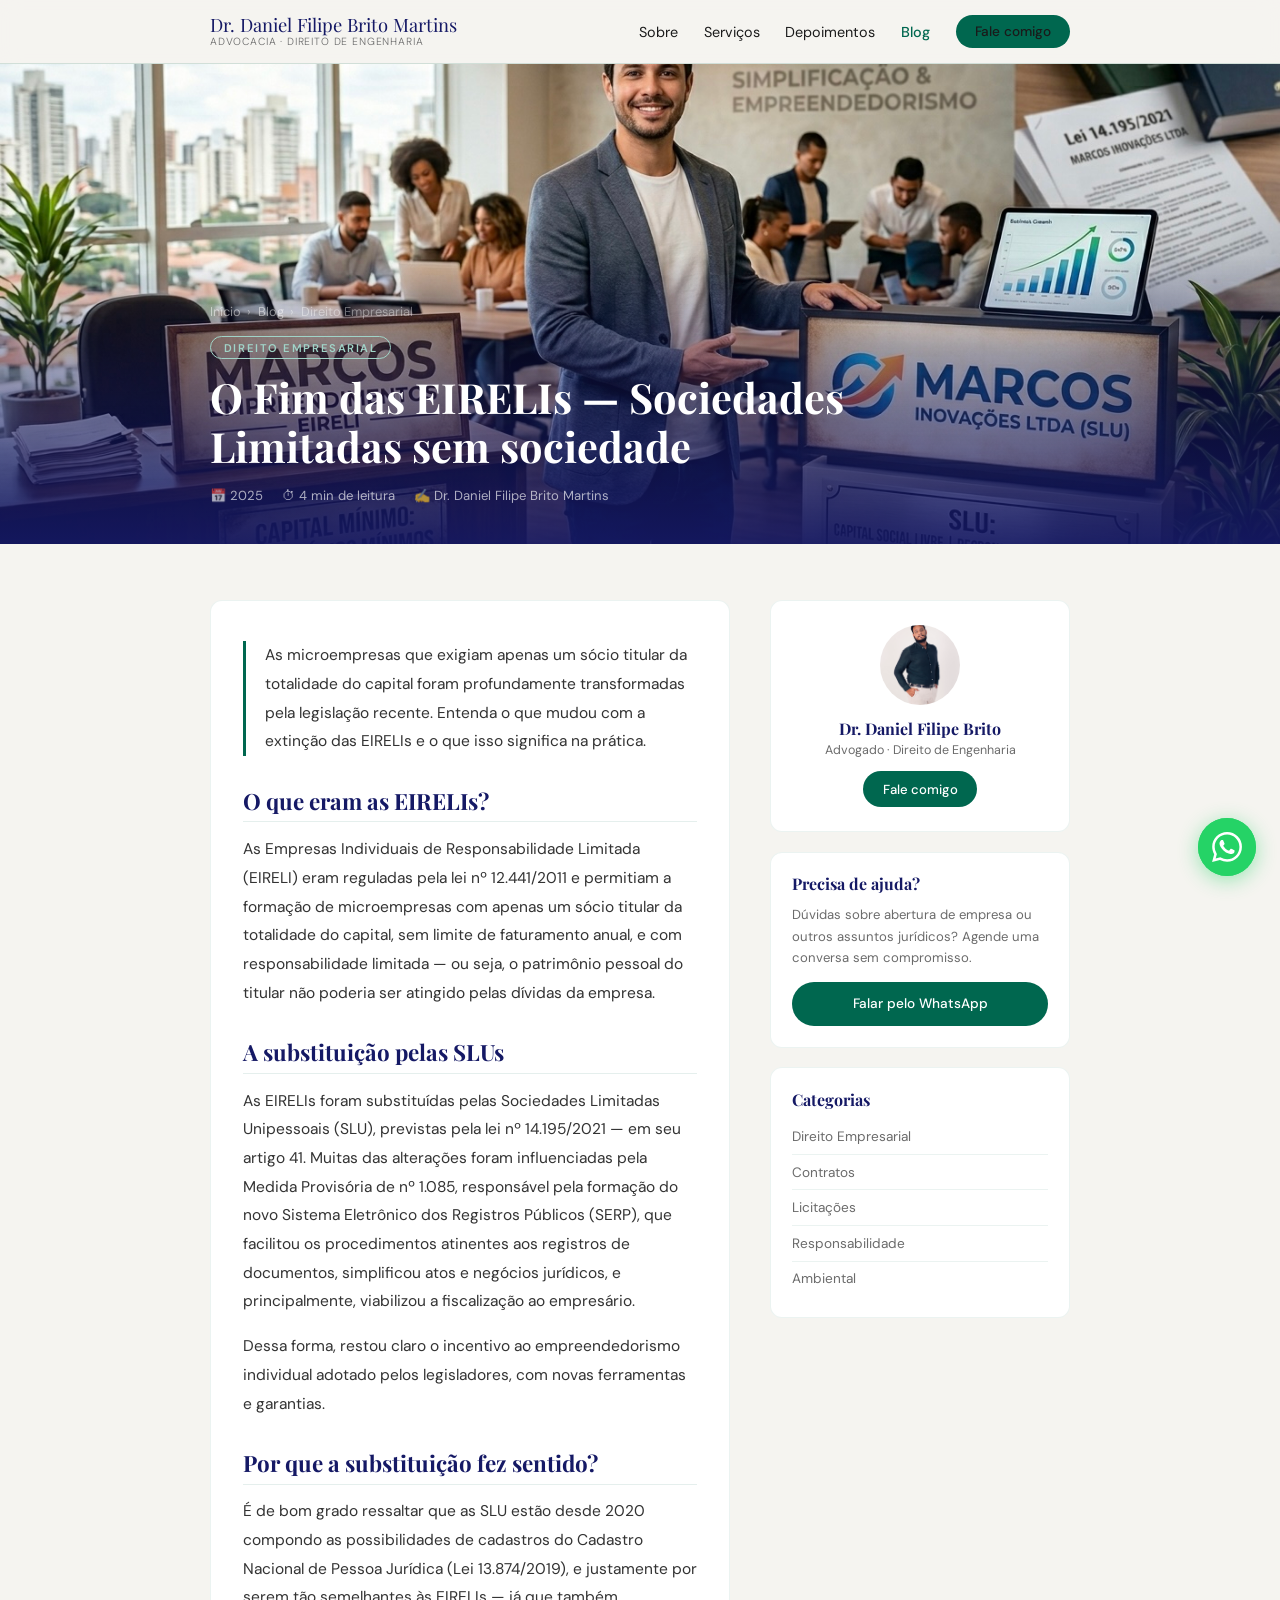
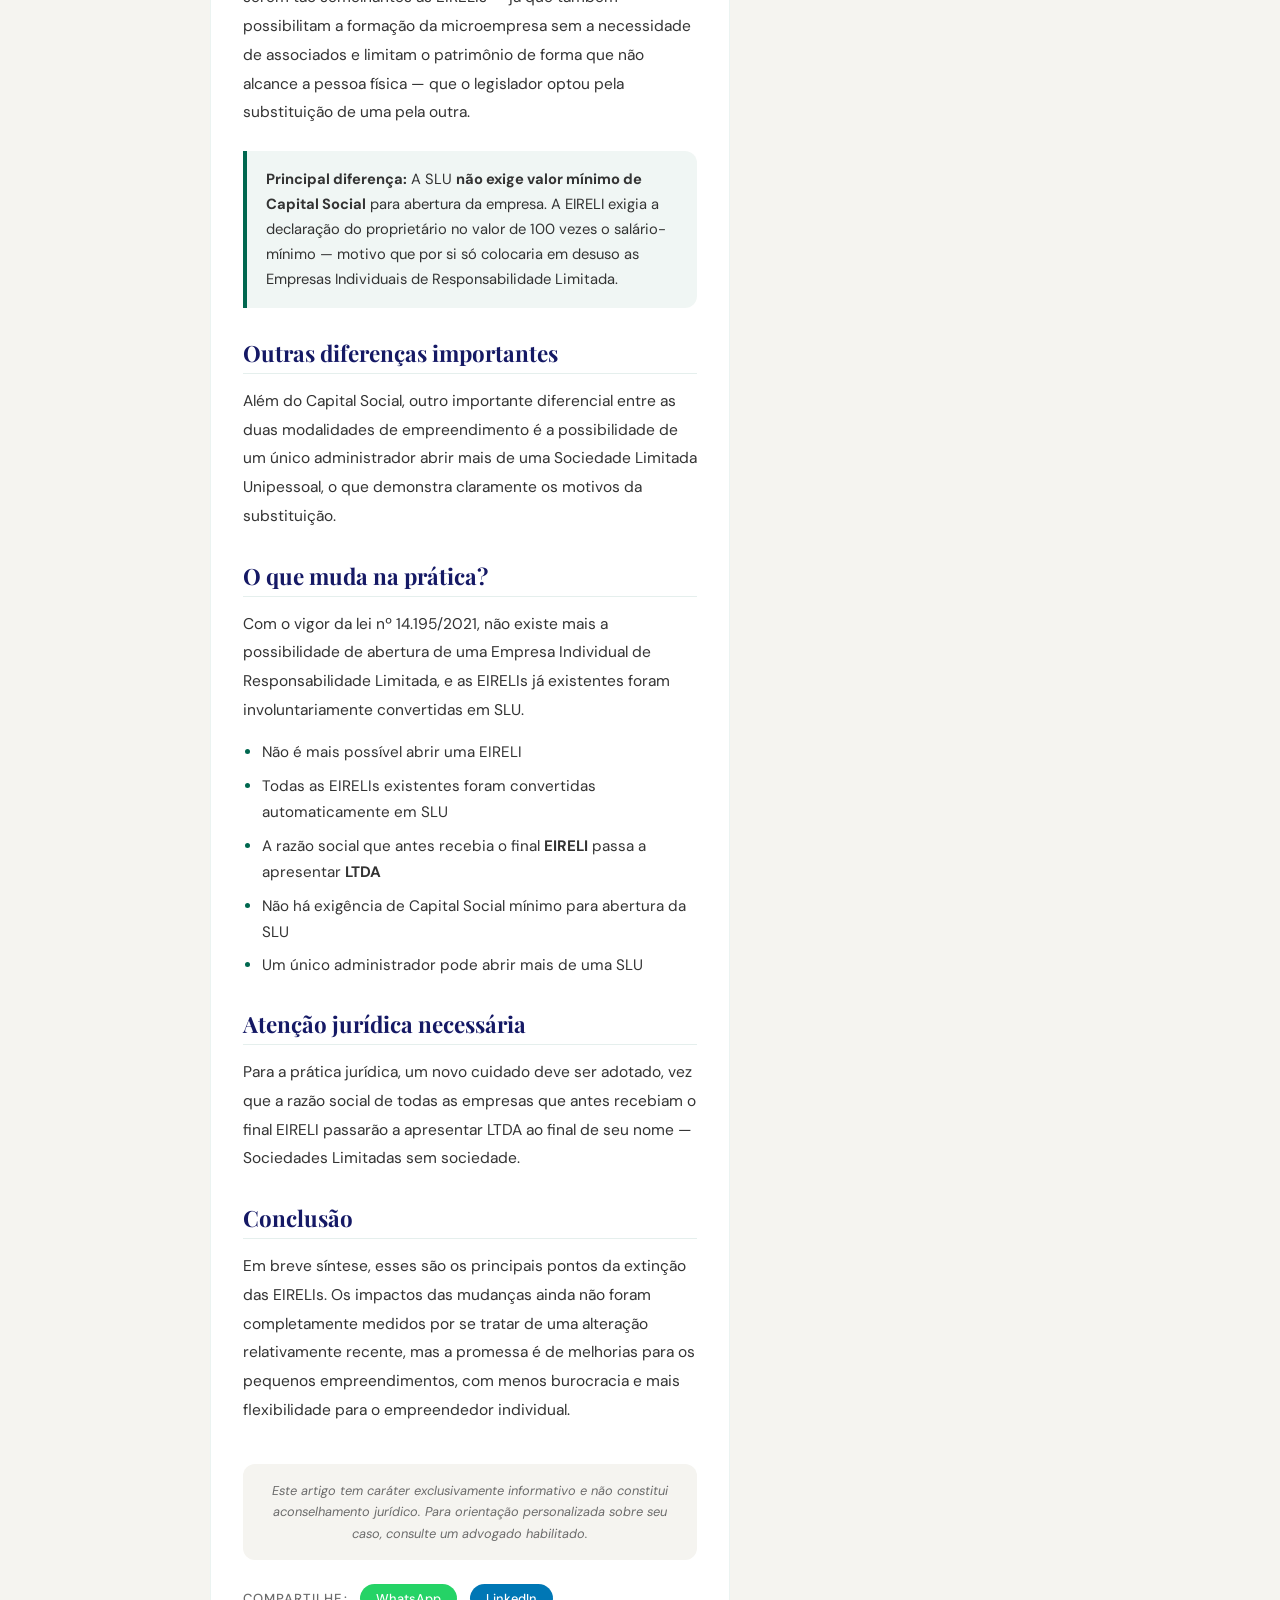
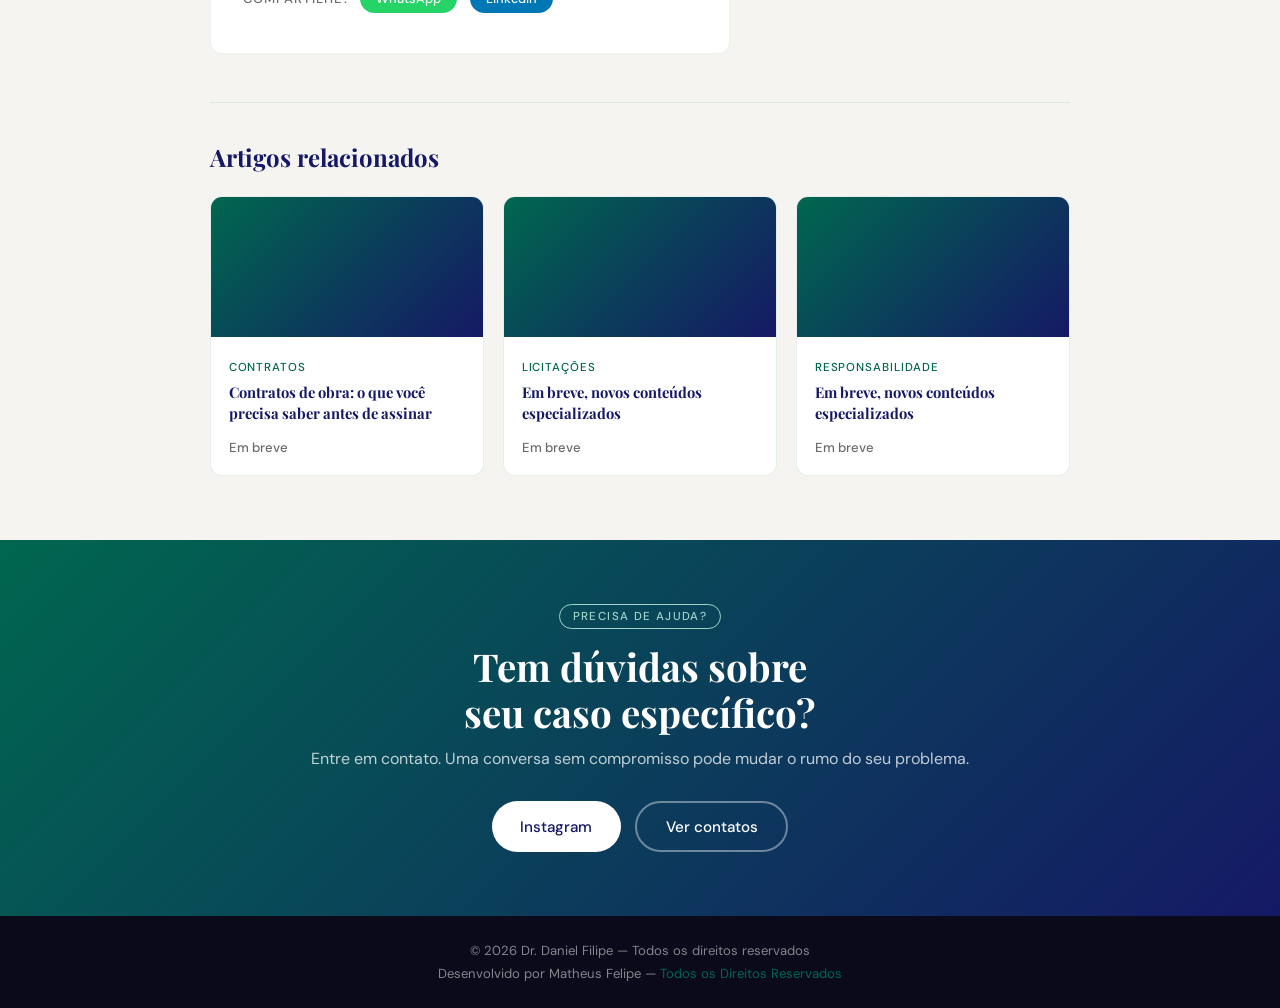
==== artigo.html @ b6ef2644 "Adicao de artigos" ====
<!doctype html>
<html lang="pt-BR">
  <head>
    <meta charset="UTF-8" />
    <meta name="viewport" content="width=device-width, initial-scale=1.0" />
    <title>O Fim das EIRELIs — Dr. Daniel Filipe Brito</title>
    <link rel="preconnect" href="https://fonts.googleapis.com" />
    <link rel="preconnect" href="https://fonts.gstatic.com" crossorigin />
    <link rel="stylesheet" href="./styles/style.css" />
    <link rel="stylesheet" href="./styles/artigo.css" />
    <link rel="icon" href="./images/Favicon-Daniel_Felipe.jpeg" />
    <link
      href="https://fonts.googleapis.com/css2?family=Playfair+Display:wght@600;700&family=DM+Sans:wght@300;400;500&display=swap"
      rel="stylesheet"
    />
  </head>
  <body>
    <nav class="navbar">
      <div class="container">
        <a href="./index.html">
          <div class="navbar-logo">
            Dr. Daniel Filipe Brito Martins
            <span>Advocacia · Direito de Engenharia</span>
          </div></a
        >
        <ul class="navbar-links">
          <li><a href="index.html#sobre">Sobre</a></li>
          <li><a href="index.html#servicos">Serviços</a></li>
          <li><a href="index.html#depoimentos">Depoimentos</a></li>
          <li><a href="artigos.html" class="nav-ativo">Blog</a></li>
          <li>
            <a
              href="index.html#contato"
              class="btn btn-primary"
              style="padding: 0.5rem 1.2rem; font-size: 0.85rem"
              >Fale comigo</a
            >
          </li>
        </ul>
        <button class="hamburger" id="hamburger" aria-label="Abrir menu">
          <span></span><span></span><span></span>
        </button>
      </div>
      <ul class="mobile-menu" id="mobileMenu">
        <li><a href="index.html#sobre" onclick="fecharMenu()">Sobre</a></li>
        <li>
          <a href="index.html#servicos" onclick="fecharMenu()">Serviços</a>
        </li>
        <li>
          <a href="index.html#depoimentos" onclick="fecharMenu()"
            >Depoimentos</a
          >
        </li>
        <li><a href="artigos.html" onclick="fecharMenu()">Blog</a></li>
        <li>
          <a href="index.html#contato" onclick="fecharMenu()">Fale comigo</a>
        </li>
      </ul>
    </nav>

    <div class="artigo-hero">
      <div class="artigo-hero-img">
        <img src="./images/Marcos_Eirelli.jpg" alt="" />
      </div>
      <div class="artigo-hero-overlay">
        <div class="container">
          <div class="breadcrumb">
            <a href="index.html">Início</a>
            <span>›</span>
            <a href="artigos.html">Blog</a>
            <span>›</span>
            <span>Direito Empresarial</span>
          </div>
          <span class="artigo-hero-cat">Direito Empresarial</span>
          <h1>O Fim das EIRELIs — Sociedades Limitadas sem sociedade</h1>
          <div class="artigo-hero-meta">
            <span>📅 2025</span>
            <span>⏱ 4 min de leitura</span>
            <span>✍️ Dr. Daniel Filipe Brito Martins</span>
          </div>
        </div>
      </div>
    </div>

    <div class="artigo-layout">
      <div class="container">
        <div class="artigo-conteudo-wrapper">
          <article class="artigo-conteudo fade-in">
            <p class="artigo-intro">
              As microempresas que exigiam apenas um sócio titular da totalidade
              do capital foram profundamente transformadas pela legislação
              recente. Entenda o que mudou com a extinção das EIRELIs e o que
              isso significa na prática.
            </p>

            <h2>O que eram as EIRELIs?</h2>
            <p>
              As Empresas Individuais de Responsabilidade Limitada (EIRELI) eram
              reguladas pela lei nº 12.441/2011 e permitiam a formação de
              microempresas com apenas um sócio titular da totalidade do
              capital, sem limite de faturamento anual, e com responsabilidade
              limitada — ou seja, o patrimônio pessoal do titular não poderia
              ser atingido pelas dívidas da empresa.
            </p>

            <h2>A substituição pelas SLUs</h2>
            <p>
              As EIRELIs foram substituídas pelas Sociedades Limitadas
              Unipessoais (SLU), previstas pela lei nº 14.195/2021 — em seu
              artigo 41. Muitas das alterações foram influenciadas pela Medida
              Provisória de nº 1.085, responsável pela formação do novo Sistema
              Eletrônico dos Registros Públicos (SERP), que facilitou os
              procedimentos atinentes aos registros de documentos, simplificou
              atos e negócios jurídicos, e principalmente, viabilizou a
              fiscalização ao empresário.
            </p>
            <p>
              Dessa forma, restou claro o incentivo ao empreendedorismo
              individual adotado pelos legisladores, com novas ferramentas e
              garantias.
            </p>

            <h2>Por que a substituição fez sentido?</h2>
            <p>
              É de bom grado ressaltar que as SLU estão desde 2020 compondo as
              possibilidades de cadastros do Cadastro Nacional de Pessoa
              Jurídica (Lei 13.874/2019), e justamente por serem tão semelhantes
              às EIRELIs — já que também possibilitam a formação da microempresa
              sem a necessidade de associados e limitam o patrimônio de forma
              que não alcance a pessoa física — que o legislador optou pela
              substituição de uma pela outra.
            </p>

            <div class="artigo-destaque-box">
              <strong>Principal diferença:</strong> A SLU
              <strong>não exige valor mínimo de Capital Social</strong> para
              abertura da empresa. A EIRELI exigia a declaração do proprietário
              no valor de 100 vezes o salário-mínimo — motivo que por si só
              colocaria em desuso as Empresas Individuais de Responsabilidade
              Limitada.
            </div>

            <h2>Outras diferenças importantes</h2>
            <p>
              Além do Capital Social, outro importante diferencial entre as duas
              modalidades de empreendimento é a possibilidade de um único
              administrador abrir mais de uma Sociedade Limitada Unipessoal, o
              que demonstra claramente os motivos da substituição.
            </p>

            <h2>O que muda na prática?</h2>
            <p>
              Com o vigor da lei nº 14.195/2021, não existe mais a possibilidade
              de abertura de uma Empresa Individual de Responsabilidade
              Limitada, e as EIRELIs já existentes foram involuntariamente
              convertidas em SLU.
            </p>

            <ul class="artigo-lista">
              <li>Não é mais possível abrir uma EIRELI</li>
              <li>
                Todas as EIRELIs existentes foram convertidas automaticamente em
                SLU
              </li>
              <li>
                A razão social que antes recebia o final
                <strong>EIRELI</strong> passa a apresentar <strong>LTDA</strong>
              </li>
              <li>
                Não há exigência de Capital Social mínimo para abertura da SLU
              </li>
              <li>Um único administrador pode abrir mais de uma SLU</li>
            </ul>

            <h2>Atenção jurídica necessária</h2>
            <p>
              Para a prática jurídica, um novo cuidado deve ser adotado, vez que
              a razão social de todas as empresas que antes recebiam o final
              EIRELI passarão a apresentar LTDA ao final de seu nome —
              Sociedades Limitadas sem sociedade.
            </p>

            <h2>Conclusão</h2>
            <p>
              Em breve síntese, esses são os principais pontos da extinção das
              EIRELIs. Os impactos das mudanças ainda não foram completamente
              medidos por se tratar de uma alteração relativamente recente, mas
              a promessa é de melhorias para os pequenos empreendimentos, com
              menos burocracia e mais flexibilidade para o empreendedor
              individual.
            </p>

            <div class="artigo-aviso-legal">
              Este artigo tem caráter exclusivamente informativo e não constitui
              aconselhamento jurídico. Para orientação personalizada sobre seu
              caso, consulte um advogado habilitado.
            </div>

            <div class="artigo-compartilhar">
              <span>Compartilhe:</span>
              <a
                href="https://wa.me/?text=O%20Fim%20das%20EIRELIs%20-%20Dr.%20Daniel%20Filipe%20Brito"
                target="_blank"
                class="share-btn share-whatsapp"
                >WhatsApp</a
              >
              <a
                href="https://www.linkedin.com/sharing/share-offsite/?url="
                target="_blank"
                class="share-btn share-linkedin"
                >LinkedIn</a
              >
            </div>
          </article>

          <aside class="artigo-sidebar fade-in">
            <div class="sidebar-autor">
              <div class="sidebar-autor-foto"></div>
              <div class="sidebar-autor-info">
                <strong>Dr. Daniel Filipe Brito</strong>
                <span>Advogado · Direito de Engenharia</span>
                <a
                  href="index.html#contato"
                  class="btn btn-primary"
                  style="
                    margin-top: 0.8rem;
                    font-size: 0.82rem;
                    padding: 0.6rem 1.2rem;
                  "
                >
                  Fale comigo
                </a>
              </div>
            </div>

            <div class="sidebar-card">
              <h4>Precisa de ajuda?</h4>
              <p>
                Dúvidas sobre abertura de empresa ou outros assuntos jurídicos?
                Agende uma conversa sem compromisso.
              </p>
              <a
                href="https://wa.me/5562995669803"
                target="_blank"
                class="btn btn-primary"
                style="width: 100%; justify-content: center; font-size: 0.85rem"
              >
                Falar pelo WhatsApp
              </a>
            </div>

            <div class="sidebar-card">
              <h4>Categorias</h4>
              <ul class="sidebar-cats">
                <li><a href="artigos.html">Direito Empresarial</a></li>
                <li><a href="artigos.html">Contratos</a></li>
                <li><a href="artigos.html">Licitações</a></li>
                <li><a href="artigos.html">Responsabilidade</a></li>
                <li><a href="artigos.html">Ambiental</a></li>
              </ul>
            </div>
          </aside>
        </div>

        <div class="artigos-relacionados fade-in">
          <h2>Artigos relacionados</h2>
          <div class="relacionados-grid">
            <div class="relacionado-card em-breve-card">
              <div class="relacionado-img"></div>
              <div class="relacionado-corpo">
                <span class="card-blog-cat">Contratos</span>
                <h3>
                  Contratos de obra: o que você precisa saber antes de assinar
                </h3>
                <span class="artigo-link" style="color: var(--cinza)"
                  >Em breve</span
                >
              </div>
            </div>

            <div class="relacionado-card em-breve-card">
              <div class="relacionado-img"></div>
              <div class="relacionado-corpo">
                <span class="card-blog-cat">Licitações</span>
                <h3>Em breve, novos conteúdos especializados</h3>
                <span class="artigo-link" style="color: var(--cinza)"
                  >Em breve</span
                >
              </div>
            </div>

            <div class="relacionado-card em-breve-card">
              <div class="relacionado-img"></div>
              <div class="relacionado-corpo">
                <span class="card-blog-cat">Responsabilidade</span>
                <h3>Em breve, novos conteúdos especializados</h3>
                <span class="artigo-link" style="color: var(--cinza)"
                  >Em breve</span
                >
              </div>
            </div>
          </div>
        </div>
      </div>
    </div>

    <section class="cta">
      <div class="container fade-in">
        <span class="tag" style="color: #a0d4c8; border-color: #a0d4c8"
          >Precisa de ajuda?</span
        >
        <h2>Tem dúvidas sobre<br />seu caso específico?</h2>
        <p>
          Entre em contato. Uma conversa sem compromisso pode mudar o rumo do
          seu problema.
        </p>
        <div
          style="
            display: flex;
            gap: 0.85rem;
            justify-content: center;
            flex-wrap: wrap;
          "
        >
          <a
            href="https://www.instagram.com/danierufbm"
            class="btn btn-white"
            target="_blank"
            >Instagram</a
          >
          <a
            href="index.html#contato"
            class="btn btn-secondary"
            style="color: #fff; border-color: rgba(255, 255, 255, 0.4)"
            >Ver contatos</a
          >
        </div>
      </div>
    </section>

    <footer>
      <p>© 2026 Dr. Daniel Filipe — Todos os direitos reservados</p>
      <p style="margin-top: 0.4rem">
        Desenvolvido por Matheus Felipe —
        <a href="#">Todos os Direitos Reservados</a>
      </p>
    </footer>

    <a
      href="https://wa.me/5562995669803"
      class="whatsapp-float"
      target="_blank"
      aria-label="Fale pelo WhatsApp"
    >
      <svg viewBox="0 0 24 24" xmlns="http://www.w3.org/2000/svg">
        <path
          d="M17.472 14.382c-.297-.149-1.758-.867-2.03-.967-.273-.099-.471-.148-.67.15-.197.297-.767.966-.94 1.164-.173.199-.347.223-.644.075-.297-.15-1.255-.463-2.39-1.475-.883-.788-1.48-1.761-1.653-2.059-.173-.297-.018-.458.13-.606.134-.133.298-.347.446-.52.149-.174.198-.298.298-.497.099-.198.05-.371-.025-.52-.075-.149-.669-1.612-.916-2.207-.242-.579-.487-.5-.669-.51-.173-.008-.371-.01-.57-.01-.198 0-.52.074-.792.372-.272.297-1.04 1.016-1.04 2.479 0 1.462 1.065 2.875 1.213 3.074.149.198 2.096 3.2 5.077 4.487.709.306 1.262.489 1.694.625.712.227 1.36.195 1.871.118.571-.085 1.758-.719 2.006-1.413.248-.694.248-1.289.173-1.413-.074-.124-.272-.198-.57-.347m-5.421 7.403h-.004a9.87 9.87 0 01-5.031-1.378l-.361-.214-3.741.982.998-3.648-.235-.374a9.86 9.86 0 01-1.51-5.26c.001-5.45 4.436-9.884 9.888-9.884 2.64 0 5.122 1.03 6.988 2.898a9.825 9.825 0 012.893 6.994c-.003 5.45-4.437 9.884-9.885 9.884m8.413-18.297A11.815 11.815 0 0012.05 0C5.495 0 .16 5.335.157 11.892c0 2.096.547 4.142 1.588 5.945L.057 24l6.305-1.654a11.882 11.882 0 005.683 1.448h.005c6.554 0 11.89-5.335 11.893-11.893a11.821 11.821 0 00-3.48-8.413z"
        />
      </svg>
    </a>

    <script>
      const hamburger = document.getElementById("hamburger");
      const mobileMenu = document.getElementById("mobileMenu");
      hamburger.addEventListener("click", function () {
        hamburger.classList.toggle("open");
        mobileMenu.classList.toggle("open");
      });
      function fecharMenu() {
        hamburger.classList.remove("open");
        mobileMenu.classList.remove("open");
      }
      const observer = new IntersectionObserver(
        function (entries) {
          entries.forEach(function (entry) {
            if (entry.isIntersecting) {
              entry.target.classList.add("visible");
              observer.unobserve(entry.target);
            }
          });
        },
        { threshold: 0.1 },
      );
      document
        .querySelectorAll(".fade-in")
        .forEach((el) => observer.observe(el));
    </script>
  </body>
</html>
---- styles/style.css ----
/* ── VARIÁVEIS ── */
:root {
  --verde: #00674f;
  --verde2: #004d3b;
  --marinho: #151965;
  --marinho2: #00006a;
  --off: #f5f4f0;
  --texto: #1a1a1a;
  --cinza: #6b6b6b;
  --radius: 12px;
}

/* ── RESET ── */
*,
*::before,
*::after {
  box-sizing: border-box;
  margin: 0;
  padding: 0;
}
html {
  scroll-behavior: smooth;
}
body {
  font-family: "DM Sans", sans-serif;
  background: var(--off);
  color: var(--texto);
  overflow-x: hidden;
}

.sobre-foto {
  background-image: url(../images/Daniel_sobre_alternativo.jpg);
  background-position: center;
  background-repeat: no-repeat;
  background-size: cover;
  height: 481.25px;
}
img {
  max-width: 100%;
  display: block;
}
a {
  text-decoration: none;
  color: inherit;
}

/* ── TIPOGRAFIA ── */
h1,
h2,
h3 {
  font-family: "Playfair Display", serif;
  line-height: 1.2;
}
h1 {
  font-size: clamp(2rem, 7vw, 3.2rem);
}
h2 {
  font-size: clamp(1.5rem, 5vw, 2.4rem);
}
h3 {
  font-size: 1.15rem;
}

/* ── UTILITÁRIOS ── */
.container {
  width: min(100%, 900px);
  margin-inline: auto;
  padding-inline: 1.25rem;
}
.tag {
  display: inline-block;
  font-size: 0.72rem;
  letter-spacing: 0.12em;
  text-transform: uppercase;
  font-weight: 500;
  color: var(--verde);
  border: 1px solid var(--verde);
  border-radius: 99px;
  padding: 0.25rem 0.8rem;
  margin-bottom: 0.9rem;
}
.btn {
  display: inline-flex;
  align-items: center;
  gap: 0.5rem;
  padding: 0.85rem 1.8rem;
  border-radius: 99px;
  font-family: "DM Sans", sans-serif;
  font-size: 0.95rem;
  font-weight: 500;
  cursor: pointer;
  border: none;
  transition:
    transform 0.2s,
    box-shadow 0.2s;
}
.btn:hover {
  transform: translateY(-2px);
  box-shadow: 0 8px 24px rgba(0, 0, 0, 0.15);
}
.btn-primary {
  background: var(--verde);
  color: #fff;
}
.btn-secondary {
  background: transparent;
  color: var(--verde);
  border: 2px solid var(--verde);
}
.btn-white {
  background: #fff;
  color: var(--marinho);
}

/* ── FADE-IN ── */
.fade-in {
  opacity: 0;
  transform: translateY(28px);
  transition:
    opacity 0.6s ease,
    transform 0.6s ease;
}
.fade-in.visible {
  opacity: 1;
  transform: translateY(0);
}

/* ════════════════════════════════
       NAVBAR
    ════════════════════════════════ */
.navbar {
  position: sticky;
  top: 0;
  z-index: 100;
  background: rgba(245, 244, 240, 0.92);
  backdrop-filter: blur(10px);
  border-bottom: 1px solid rgba(0, 103, 79, 0.15);
  padding: 0.9rem 0;
}
.navbar .container {
  display: flex;
  align-items: center;
  justify-content: space-between;
}
.navbar-logo {
  font-family: "Playfair Display", serif;
  font-size: 1.15rem;
  color: var(--marinho);
  line-height: 1.2;
}
.navbar-logo span {
  display: block;
  font-size: 0.65rem;
  font-family: "DM Sans", sans-serif;
  font-weight: 300;
  color: var(--cinza);
  letter-spacing: 0.08em;
  text-transform: uppercase;
}
.navbar-links {
  display: flex;
  gap: 1.6rem;
  align-items: center;
  list-style: none;
}
.navbar-links a {
  font-size: 0.9rem;
  color: var(--texto);
  transition: color 0.2s;
}
.navbar-links a:hover {
  color: var(--verde);
}

.hamburger {
  display: none;
  flex-direction: column;
  gap: 5px;
  background: none;
  border: none;
  cursor: pointer;
  padding: 4px;
}
.hamburger span {
  display: block;
  width: 24px;
  height: 2px;
  background: var(--marinho);
  border-radius: 2px;
  transition: all 0.3s;
}
.hamburger.open span:nth-child(1) {
  transform: translateY(7px) rotate(45deg);
}
.hamburger.open span:nth-child(2) {
  opacity: 0;
}
.hamburger.open span:nth-child(3) {
  transform: translateY(-7px) rotate(-45deg);
}

.mobile-menu {
  display: none;
  flex-direction: column;
  gap: 0;
  background: var(--off);
  border-top: 1px solid rgba(0, 103, 79, 0.15);
  list-style: none;
}
.mobile-menu.open {
  display: flex;
}
.mobile-menu a {
  display: block;
  padding: 0.9rem 1.25rem;
  font-size: 1rem;
  border-bottom: 1px solid rgba(0, 103, 79, 0.08);
  color: var(--texto);
}
.mobile-menu a:hover {
  color: var(--verde);
  background: rgba(0, 103, 79, 0.04);
}

@media (max-width: 680px) {
  .navbar-links {
    display: none;
  }
  .hamburger {
    display: flex;
  }
}

/* ════════════════════════════════
       HERO
    ════════════════════════════════ */
.hero {
  background: linear-gradient(135deg, var(--verde) 0%, var(--marinho) 30%);
  color: #fff;
  padding: 4.5rem 0 3.5rem;
  position: relative;
  overflow: hidden;
}
.hero::before {
  content: "";
  position: absolute;
  right: -80px;
  top: -80px;
  width: 360px;
  height: 360px;
  border-radius: 50%;
  background: rgba(0, 103, 79, 0.18);
  pointer-events: none;
}
.hero::after {
  content: "";
  position: absolute;
  left: -60px;
  bottom: -100px;
  width: 280px;
  height: 280px;
  border-radius: 50%;
  background: rgba(0, 103, 79, 0.12);
  pointer-events: none;
}
.hero-tag {
  color: #a0d4c8;
  border-color: #a0d4c8;
}
.hero h1 {
  color: #fff;
  margin-bottom: 1rem;
}
.hero p {
  color: rgba(255, 255, 255, 0.75);
  font-size: 1.05rem;
  line-height: 1.7;
  max-width: 540px;
  margin-bottom: 2rem;
}
.hero-btns {
  display: flex;
  gap: 0.85rem;
  flex-wrap: wrap;
}
.hero-badge {
  margin-top: 3rem;
  display: flex;
  gap: 2rem;
  flex-wrap: wrap;
}
.hero-badge-item strong {
  font-size: 1.6rem;
  font-family: "Playfair Display", serif;
  color: #fff;
}
.hero-badge-item span {
  display: block;
  font-size: 0.8rem;
  color: rgba(255, 255, 255, 0.6);
  margin-top: 2px;
}

/* ════════════════════════════════
       SOBRE
    ════════════════════════════════ */
.sobre {
  padding: 4rem 0;
  background: #fff;
}
.sobre-grid {
  display: grid;
  grid-template-columns: 1fr;
  gap: 2rem;
  align-items: center;
}
@media (min-width: 640px) {
  .sobre-grid {
    grid-template-columns: 1fr 1fr;
  }
}
.sobre-foto {
  width: 100%;
  aspect-ratio: 4/5;
  border-radius: var(--radius);
  display: flex;
  align-items: flex-end;
  justify-content: center;
  overflow: hidden;
  position: relative;
}
.sobre p {
  color: var(--cinza);
  line-height: 1.75;
  margin-bottom: 1rem;
}
.sobre-chips {
  display: flex;
  flex-wrap: wrap;
  gap: 0.5rem;
  margin-top: 1.2rem;
}
.chip {
  font-size: 0.8rem;
  padding: 0.3rem 0.8rem;
  border-radius: 99px;
  background: rgba(0, 103, 79, 0.1);
  color: var(--verde);
  font-weight: 500;
}

/* ════════════════════════════════
       SERVIÇOS
    ════════════════════════════════ */
.servicos {
  padding: 4rem 0;
  background: var(--off);
}
.section-header {
  text-align: center;
  margin-bottom: 2.5rem;
}
.section-header p {
  color: var(--cinza);
  margin-top: 0.5rem;
  font-size: 1rem;
}
.servicos-grid {
  display: grid;
  grid-template-columns: 1fr;
  gap: 1.2rem;
}
@media (min-width: 540px) {
  .servicos-grid {
    grid-template-columns: 1fr 1fr;
  }
}
@media (min-width: 800px) {
  .servicos-grid {
    grid-template-columns: 1fr 1fr 1fr;
  }
}

.card-servico {
  background: #fff;
  border-radius: var(--radius);
  padding: 1.6rem;
  border: 1px solid rgba(0, 103, 79, 0.1);
  transition:
    box-shadow 0.25s,
    transform 0.25s;
}
.card-servico:hover {
  box-shadow: 0 10px 30px rgba(0, 0, 128, 0.1);
  transform: translateY(-3px);
}
.card-icon {
  width: 44px;
  height: 44px;
  border-radius: 10px;
  background: linear-gradient(135deg, var(--verde), var(--marinho));
  display: flex;
  align-items: center;
  justify-content: center;
  font-size: 1.3rem;
  margin-bottom: 1rem;
}
.card-servico h3 {
  margin-bottom: 0.5rem;
  font-size: 1rem;
}
.card-servico p {
  font-size: 0.88rem;
  color: var(--cinza);
  line-height: 1.6;
}

/* ════════════════════════════════
       DEPOIMENTOS
    ════════════════════════════════ */
.depoimentos {
  padding: 4rem 0;
  background: linear-gradient(135deg, var(--verde), var(--marinho) 50%);
  color: #fff;
}
.depoimentos .section-header {
  color: #fff;
}
.depoimentos .section-header p {
  color: rgba(255, 255, 255, 0.6);
}
.depoimentos .tag {
  color: #a0d4c8;
  border-color: #a0d4c8;
}

.carousel-wrapper {
  position: relative;
  overflow: hidden;
}
.carousel-track {
  display: flex;
  transition: transform 0.45s cubic-bezier(0.4, 0, 0.2, 1);
}
.card-depoimento {
  width: fit-content;
  padding: 2rem;
  background: rgba(255, 255, 255, 0.07);
  border: 1px solid rgba(255, 255, 255, 0.12);
  border-radius: var(--radius);
  flex-shrink: 0;
}
.depo-stars {
  color: #f4c542;
  font-size: 1rem;
  margin-bottom: 1rem;
  letter-spacing: 2px;
}
.depo-texto {
  font-size: 0.95rem;
  line-height: 1.75;
  color: rgba(255, 255, 255, 0.85);
  margin-bottom: 1.4rem;
}
.depo-autor {
  display: flex;
  align-items: center;
  gap: 0.8rem;
}
.depo-avatar {
  width: 42px;
  height: 42px;
  border-radius: 50%;
  background: linear-gradient(135deg, var(--verde), #00b38a);
  display: flex;
  align-items: center;
  justify-content: center;
  font-weight: 700;
  font-size: 1rem;
  color: #fff;
  flex-shrink: 0;
}
.depo-autor-nome {
  font-weight: 500;
  font-size: 0.92rem;
}
.depo-autor-cargo {
  font-size: 0.78rem;
  color: rgba(255, 255, 255, 0.55);
}

.carousel-controls {
  display: flex;
  align-items: center;
  justify-content: center;
  gap: 0.8rem;
  margin-top: 1.6rem;
}
.carousel-btn {
  width: 38px;
  height: 38px;
  border-radius: 50%;
  border: 1px solid rgba(255, 255, 255, 0.3);
  background: transparent;
  color: #fff;
  font-size: 1rem;
  cursor: pointer;
  display: flex;
  align-items: center;
  justify-content: center;
  transition: background 0.2s;
}
.carousel-btn:hover {
  background: rgba(255, 255, 255, 0.15);
}
.carousel-dots {
  display: flex;
  gap: 0.4rem;
}
.dot {
  width: 8px;
  height: 8px;
  border-radius: 50%;
  background: rgba(255, 255, 255, 0.3);
  cursor: pointer;
  transition:
    background 0.2s,
    transform 0.2s;
}
.dot.active {
  background: #fff;
  transform: scale(1.25);
}

/* ════════════════════════════════
       BLOG
    ════════════════════════════════ */
.blog {
  padding: 4rem 0;
  background: #fff;
}
.blog-grid {
  display: grid;
  grid-template-columns: 1fr;
  gap: 1.2rem;
}
@media (min-width: 600px) {
  .blog-grid {
    grid-template-columns: 1fr 1fr;
  }
}

.card-blog {
  border-radius: var(--radius);
  border: 1px solid rgba(0, 103, 79, 0.1);
  overflow: hidden;
  transition:
    box-shadow 0.25s,
    transform 0.25s;
}
.card-blog:hover {
  box-shadow: 0 10px 30px rgba(0, 0, 128, 0.1);
  transform: translateY(-3px);
}
.card-blog-img {
  height: 210px;
  background-image: url(../images/Em_Breve_Temporario.png);
  background-repeat: no-repeat;
  background-position: center;
  background-size: cover;
  display: flex;
  align-items: center;
  justify-content: center;
  font-size: 2.2rem;
}
.card-blog-body {
  padding: 1.2rem;
}
.card-blog-cat {
  font-size: 0.72rem;
  font-weight: 500;
  text-transform: uppercase;
  letter-spacing: 0.08em;
  color: var(--verde);
  margin-bottom: 0.4rem;
}
.card-blog-body h3 {
  font-size: 0.98rem;
  margin-bottom: 0.5rem;
  line-height: 1.4;
}
.card-blog-body p {
  font-size: 0.82rem;
  color: var(--cinza);
  line-height: 1.6;
}
.blog-link {
  text-align: center;
  margin-top: 2rem;
}

/* ════════════════════════════════
       CTA
    ════════════════════════════════ */
.cta {
  padding: 4rem 0;
  background: linear-gradient(135deg, var(--verde) 0%, var(--marinho) 100%);
  color: #fff;
  text-align: center;
}
.cta h2 {
  color: #fff;
  margin-bottom: 0.8rem;
}
.cta p {
  color: rgba(255, 255, 255, 0.75);
  margin-bottom: 2rem;
  font-size: 1rem;
}

/* ════════════════════════════════
       FOOTER
    ════════════════════════════════ */
footer {
  background: #0a0a1a;
  color: rgba(255, 255, 255, 0.5);
  text-align: center;
  padding: 1.6rem;
  font-size: 0.82rem;
}
footer a {
  color: var(--verde);
}

/* ════════════════════════════════
       WHATSAPP FLUTUANTE
    ════════════════════════════════ */
.whatsapp-float {
  position: fixed;
  bottom: 1.5rem;
  right: 1.5rem;
  z-index: 999;
  width: 58px;
  height: 58px;
  background: #25d366;
  border-radius: 50%;
  display: flex;
  align-items: center;
  justify-content: center;
  box-shadow: 0 4px 20px rgba(37, 211, 102, 0.45);
  transition:
    transform 0.25s,
    box-shadow 0.25s;
}
.whatsapp-float:hover {
  transform: translateY(-4px) scale(1.08);
  box-shadow: 0 8px 28px rgba(37, 211, 102, 0.55);
}
.whatsapp-float svg {
  width: 30px;
  height: 30px;
  fill: #fff;
}

/* Pulso animado para chamar atenção */
.whatsapp-float::before {
  content: "";
  position: absolute;
  width: 100%;
  height: 100%;
  border-radius: 50%;
  background: #25d366;
  animation: pulso 2.5s ease-out infinite;
  z-index: -1;
}
@keyframes pulso {
  0% {
    transform: scale(1);
    opacity: 0.6;
  }
  70% {
    transform: scale(1.5);
    opacity: 0;
  }
  100% {
    transform: scale(1.5);
    opacity: 0;
  }
}
---- styles/artigo.css ----
:root {
  --verde: #00674f;
  --marinho: #151965;
  --off: #f5f4f0;
  --cinza: #6b6b6b;
  --radius: 12px;
}

.nav-ativo {
  color: var(--verde) !important;
  font-weight: 500;
}

.breadcrumb {
  display: flex;
  align-items: center;
  gap: 0.4rem;
  font-size: 0.8rem;
  color: rgba(255, 255, 255, 0.5);
  margin-bottom: 1rem;
}
.breadcrumb a {
  color: rgba(255, 255, 255, 0.5);
  transition: color 0.2s;
}
.breadcrumb a:hover {
  color: #a0d4c8;
}
.breadcrumb span {
  color: rgba(255, 255, 255, 0.4);
}

.artigo-hero {
  position: relative;
  min-height: 480px;
  display: flex;
  align-items: flex-end;
}

.artigo-hero-img {
  position: absolute;
  inset: 0;
  background: linear-gradient(135deg, var(--verde) 0%, var(--marinho) 100%);
  display: flex;
  align-items: center;
  justify-content: center;
}

.artigo-hero-img img {
  width: 100%;
  height: 100%;
  object-fit: cover;
  display: block;
}

.artigo-hero-placeholder {
  text-align: center;
  color: rgba(255, 255, 255, 0.25);
}
.artigo-hero-placeholder span {
  font-size: 3rem;
  display: block;
  margin-bottom: 0.5rem;
}
.artigo-hero-placeholder p {
  font-size: 0.78rem;
  letter-spacing: 0.1em;
  text-transform: uppercase;
}

.artigo-hero-overlay {
  position: relative;
  z-index: 2;
  width: 100%;
  background: linear-gradient(
    to top,
    rgba(21, 25, 101, 0.92) 0%,
    rgba(21, 25, 101, 0.4) 60%,
    transparent 100%
  );
  padding: 3rem 0 2.5rem;
}

.artigo-hero-cat {
  display: inline-block;
  font-size: 0.7rem;
  font-weight: 600;
  letter-spacing: 0.14em;
  text-transform: uppercase;
  color: #a0d4c8;
  border: 1px solid #a0d4c8;
  border-radius: 99px;
  padding: 0.2rem 0.8rem;
  margin-bottom: 0.8rem;
}

.artigo-hero-overlay h1 {
  color: #fff;
  font-size: clamp(1.6rem, 4vw, 2.6rem);
  line-height: 1.2;
  margin-bottom: 1rem;
  max-width: 700px;
}

.artigo-hero-meta {
  display: flex;
  gap: 1.2rem;
  flex-wrap: wrap;
  font-size: 0.82rem;
  color: rgba(255, 255, 255, 0.65);
}

.artigo-layout {
  padding: 3.5rem 0 4rem;
  background: var(--off);
}

.artigo-conteudo-wrapper {
  display: grid;
  grid-template-columns: 1fr;
  gap: 2.5rem;
  align-items: start;
}

@media (min-width: 860px) {
  .artigo-conteudo-wrapper {
    grid-template-columns: 1fr 300px;
  }
}

.artigo-conteudo {
  background: #fff;
  border-radius: var(--radius);
  padding: 2.5rem 2rem;
  border: 1px solid rgba(0, 103, 79, 0.08);
}

.artigo-intro {
  font-size: 1.08rem;
  font-weight: 400;
  color: var(--marinho);
  line-height: 1.75;
  border-left: 3px solid var(--verde);
  padding-left: 1.2rem;
  margin-bottom: 2rem;
}

.artigo-conteudo h2 {
  font-size: 1.4rem;
  color: var(--marinho);
  margin: 2rem 0 0.8rem;
  padding-bottom: 0.4rem;
  border-bottom: 1px solid rgba(0, 103, 79, 0.1);
}

.artigo-conteudo h3 {
  font-size: 1.1rem;
  color: var(--marinho);
  margin: 1.5rem 0 0.6rem;
}

.artigo-conteudo p {
  font-size: 0.97rem;
  color: #333;
  line-height: 1.85;
  margin-bottom: 1rem;
}

.artigo-destaque-box {
  background: rgba(0, 103, 79, 0.06);
  border-left: 4px solid var(--verde);
  border-radius: 0 var(--radius) var(--radius) 0;
  padding: 1rem 1.2rem;
  margin: 1.5rem 0;
  font-size: 0.92rem;
  color: #333;
  line-height: 1.7;
}

.artigo-lista {
  margin: 0.5rem 0 1rem 1.2rem;
  display: flex;
  flex-direction: column;
  gap: 0.5rem;
}
.artigo-lista li {
  font-size: 0.95rem;
  color: #333;
  line-height: 1.7;
}
.artigo-lista li::marker {
  color: var(--verde);
}

.artigo-aviso-legal {
  margin-top: 2.5rem;
  padding: 1rem 1.2rem;
  background: var(--off);
  border-radius: var(--radius);
  font-size: 0.8rem;
  color: var(--cinza);
  line-height: 1.65;
  text-align: center;
  font-style: italic;
}

.artigo-compartilhar {
  display: flex;
  align-items: center;
  gap: 0.8rem;
  margin-top: 1.5rem;
  flex-wrap: wrap;
}
.artigo-compartilhar span {
  font-size: 0.82rem;
  font-weight: 500;
  color: var(--cinza);
  text-transform: uppercase;
  letter-spacing: 0.08em;
}
.share-btn {
  font-size: 0.8rem;
  font-weight: 500;
  padding: 0.4rem 1rem;
  border-radius: 99px;
  text-decoration: none;
  transition: opacity 0.2s;
}
.share-btn:hover {
  opacity: 0.85;
}
.share-whatsapp {
  background: #25d366;
  color: #fff;
}
.share-linkedin {
  background: #0077b5;
  color: #fff;
}

.artigo-sidebar {
  display: flex;
  flex-direction: column;
  gap: 1.2rem;
  position: sticky;
  top: 80px;
}

.sidebar-autor {
  background: #fff;
  border-radius: var(--radius);
  padding: 1.5rem;
  border: 1px solid rgba(0, 103, 79, 0.08);
  display: flex;
  flex-direction: column;
  align-items: center;
  text-align: center;
  gap: 0.8rem;
}

.sidebar-autor-foto {
  width: 80px;
  height: 80px;
  border-radius: 50%;
  background: linear-gradient(135deg, var(--verde), var(--marinho));
  background-image: url(../images/Daniel_sobre_alternativo.jpg);
  background-size: cover;
  background-position: center;
}

.sidebar-autor-info strong {
  display: block;
  font-family: "Playfair Display", serif;
  font-size: 1rem;
  color: var(--marinho);
}
.sidebar-autor-info span {
  display: block;
  font-size: 0.78rem;
  color: var(--cinza);
  margin-top: 0.2rem;
}

.sidebar-card {
  background: #fff;
  border-radius: var(--radius);
  padding: 1.3rem;
  border: 1px solid rgba(0, 103, 79, 0.08);
}
.sidebar-card h4 {
  font-family: "Playfair Display", serif;
  font-size: 1rem;
  color: var(--marinho);
  margin-bottom: 0.6rem;
}
.sidebar-card p {
  font-size: 0.82rem;
  color: var(--cinza);
  line-height: 1.65;
  margin-bottom: 0.8rem;
}

.sidebar-cats {
  list-style: none;
  display: flex;
  flex-direction: column;
  gap: 0;
}
.sidebar-cats li {
  border-bottom: 1px solid rgba(0, 103, 79, 0.08);
}
.sidebar-cats li:last-child {
  border-bottom: none;
}
.sidebar-cats a {
  display: block;
  padding: 0.55rem 0;
  font-size: 0.85rem;
  color: var(--cinza);
  transition: color 0.2s;
}
.sidebar-cats a:hover {
  color: var(--verde);
}

.artigos-relacionados {
  margin-top: 3rem;
  padding-top: 2.5rem;
  border-top: 1px solid rgba(0, 103, 79, 0.1);
}
.artigos-relacionados h2 {
  font-size: 1.5rem;
  color: var(--marinho);
  margin-bottom: 1.5rem;
}

.relacionados-grid {
  display: grid;
  grid-template-columns: 1fr;
  gap: 1.2rem;
}
@media (min-width: 540px) {
  .relacionados-grid {
    grid-template-columns: 1fr 1fr;
  }
}
@media (min-width: 800px) {
  .relacionados-grid {
    grid-template-columns: 1fr 1fr 1fr;
  }
}

.relacionado-card {
  background: #fff;
  border-radius: var(--radius);
  border: 1px solid rgba(0, 103, 79, 0.1);
  overflow: hidden;
  transition:
    box-shadow 0.25s,
    transform 0.25s;
  display: flex;
  flex-direction: column;
  text-decoration: none;
}
.relacionado-card:hover {
  box-shadow: 0 10px 30px rgba(0, 0, 128, 0.1);
  transform: translateY(-3px);
}
.relacionado-img {
  height: 140px;
  background: linear-gradient(135deg, var(--verde) 0%, var(--marinho) 100%);
}
.relacionado-corpo {
  padding: 1.1rem;
}
.relacionado-corpo h3 {
  font-size: 0.92rem;
  color: var(--marinho);
  line-height: 1.4;
  margin: 0.4rem 0 0.8rem;
}
.artigo-link {
  font-size: 0.82rem;
  font-weight: 500;
  color: var(--verde);
}

@media (max-width: 500px) {
  .artigo-hero {
    min-height: 360px;
  }
  .artigo-conteudo {
    padding: 1.5rem 1rem;
  }
}
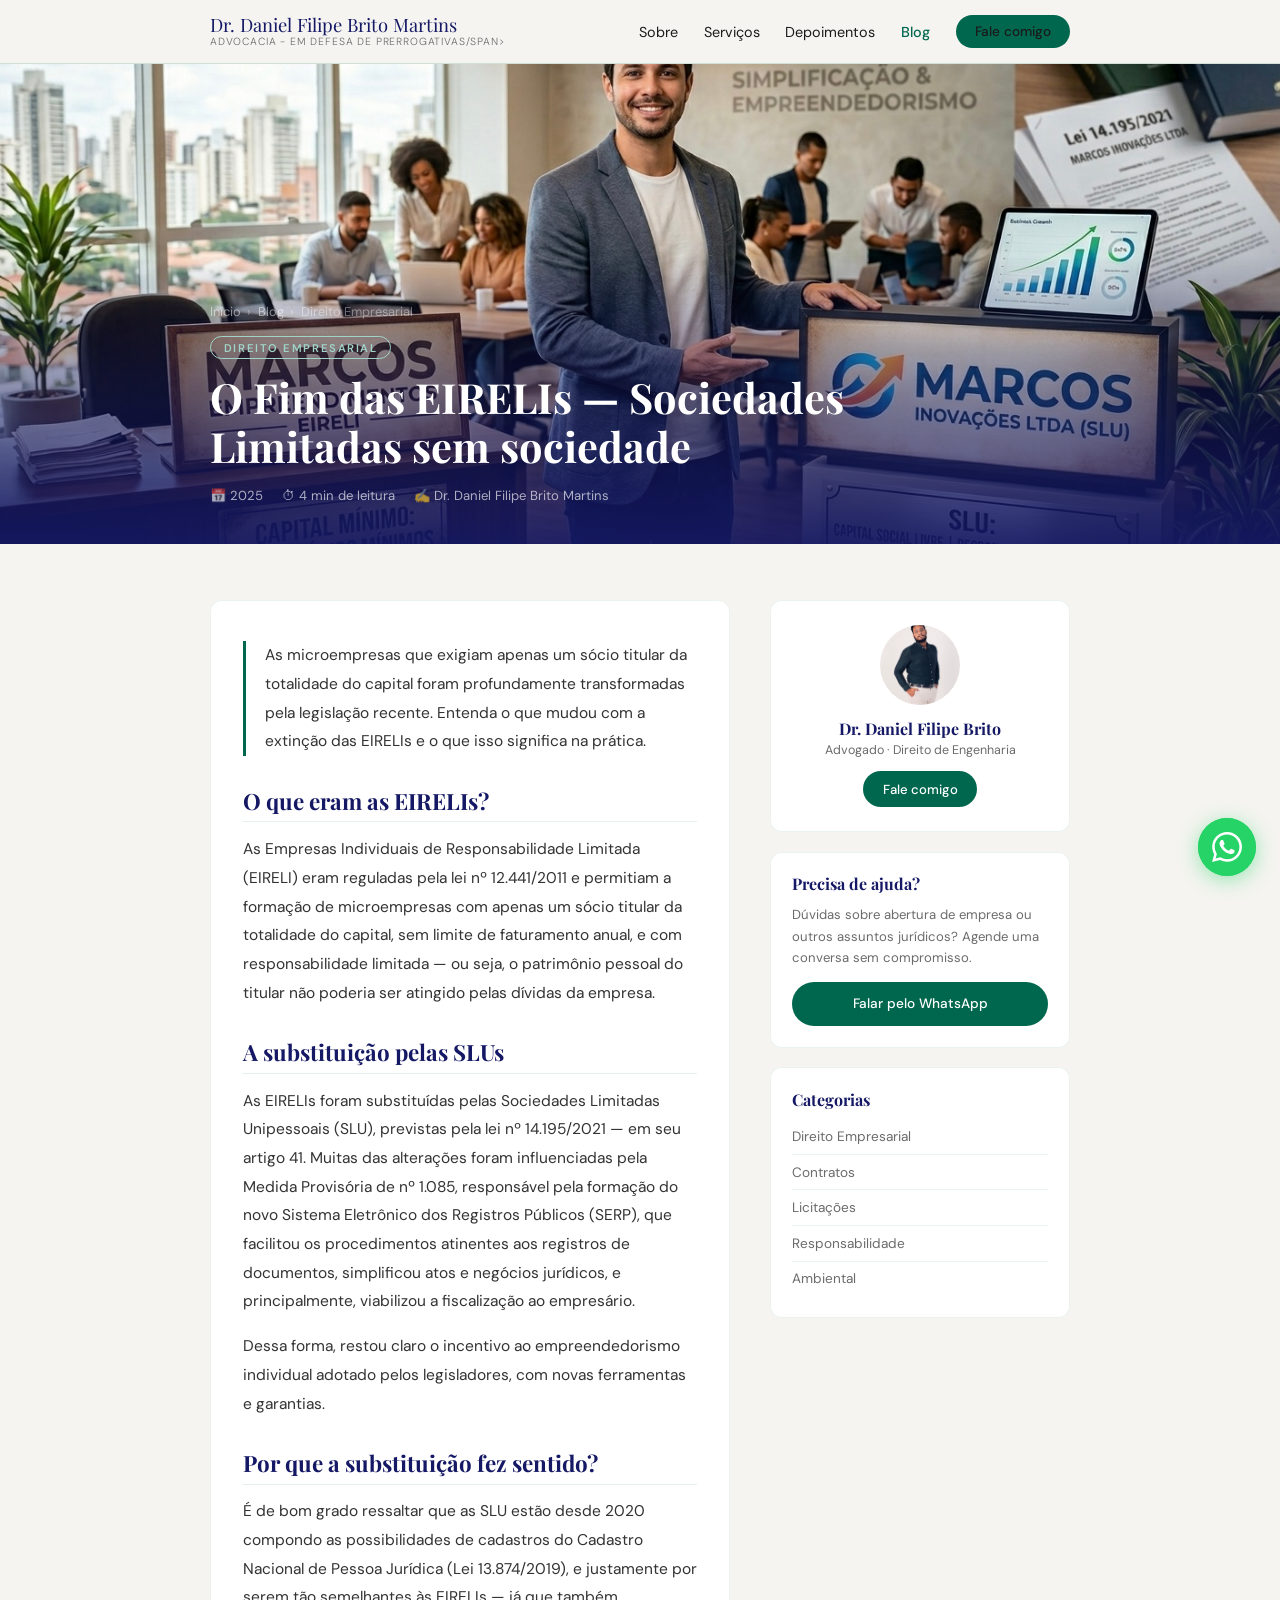
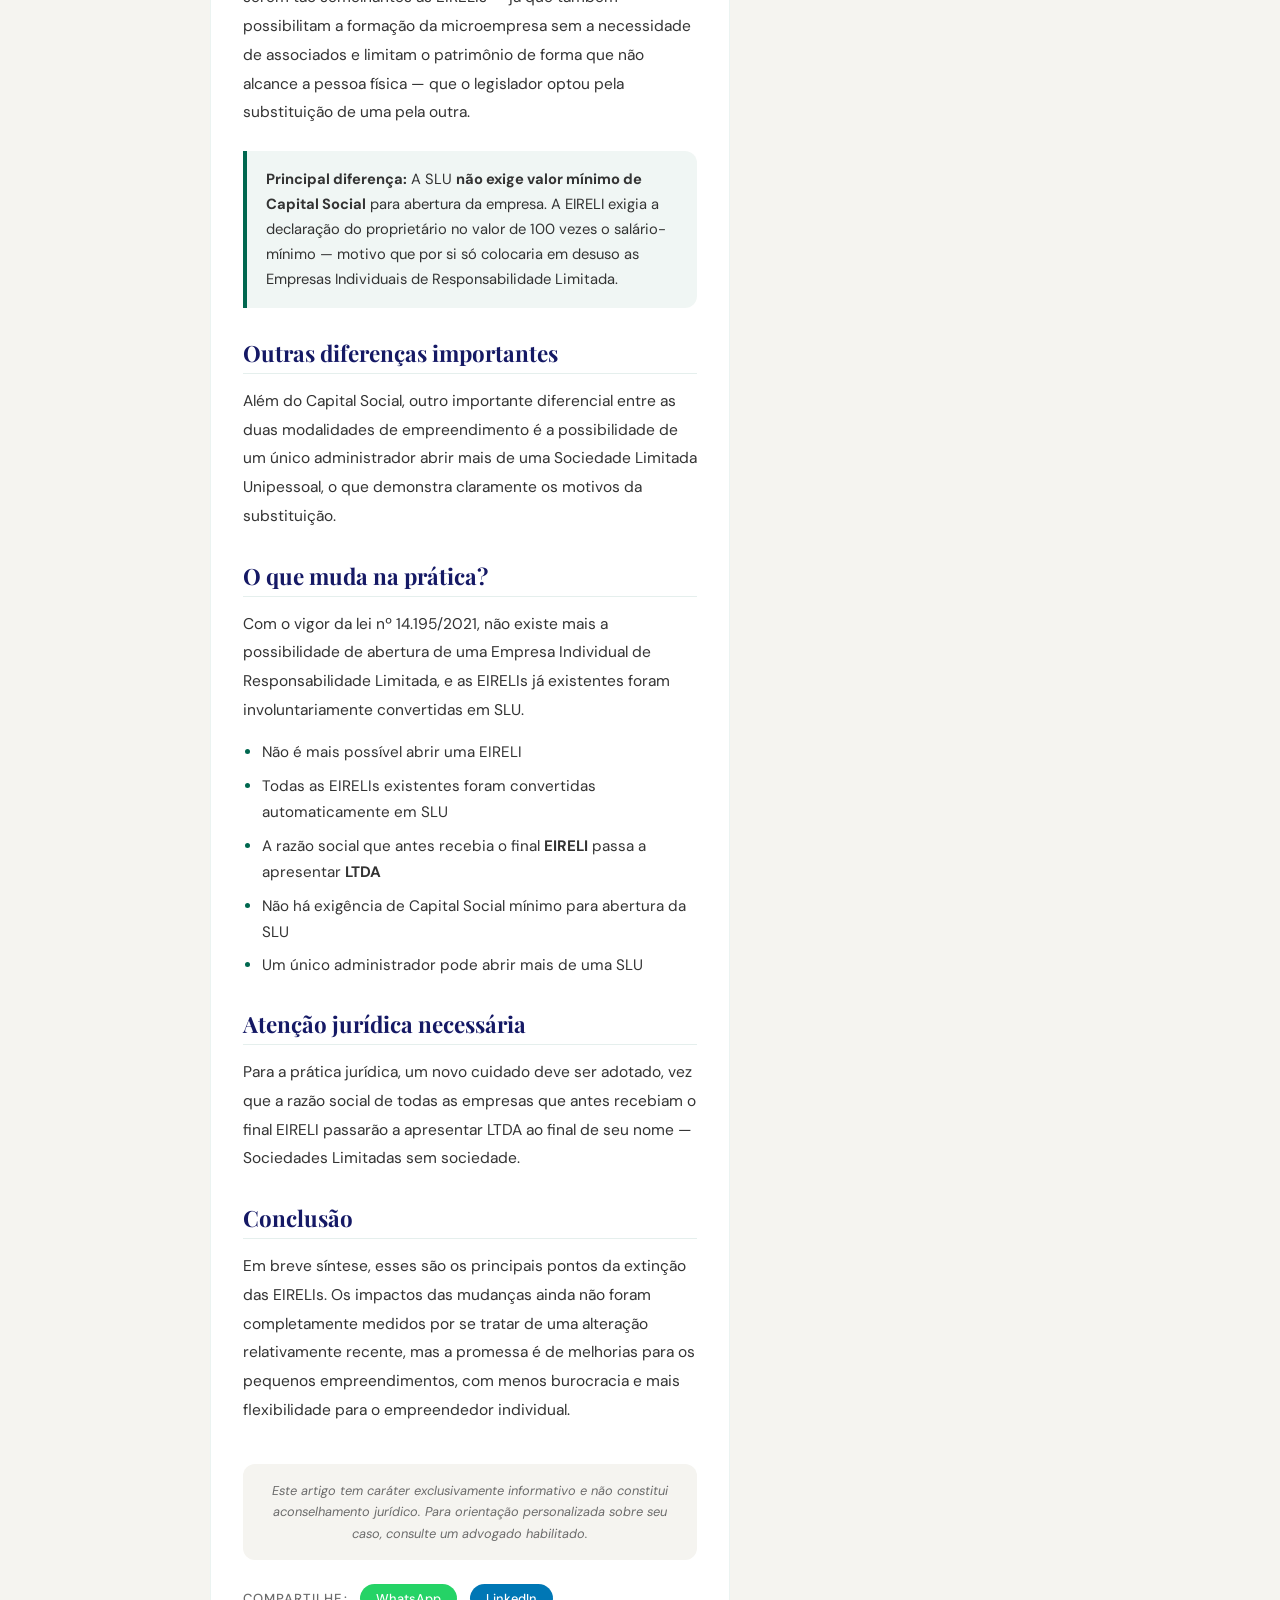
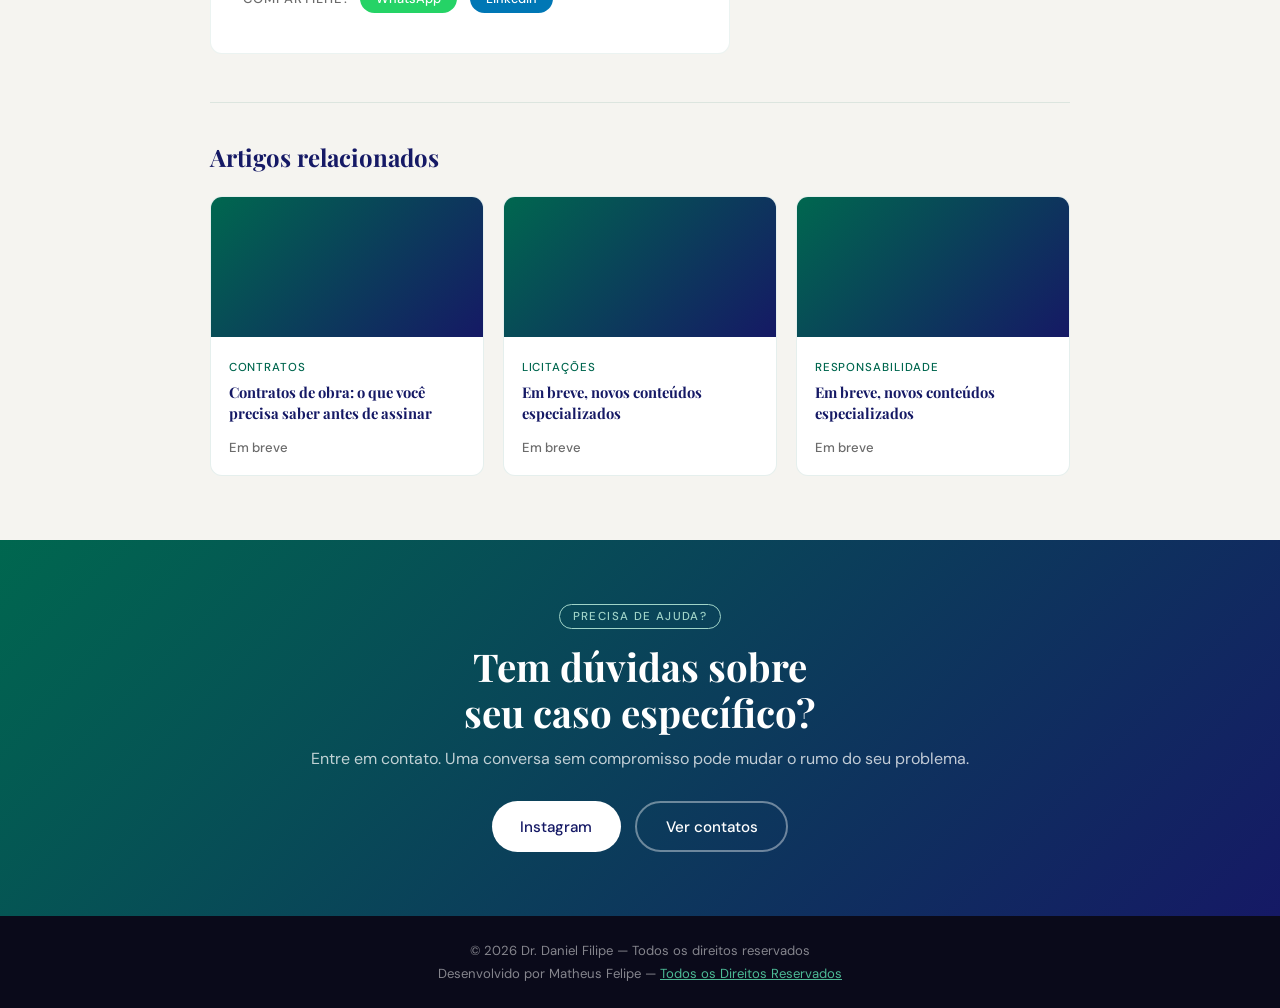
==== commit 79f90db8: "add meta description and text services" ====
--- a/artigo.html
+++ b/artigo.html
@@ -3,387 +3,414 @@
   <head>
     <meta charset="UTF-8" />
     <meta name="viewport" content="width=device-width, initial-scale=1.0" />
+    <meta
+      name="description"
+      content="Entenda os impactos da substituição das EIRELIs pelas Sociedades Limitadas Unipessoais e os reflexos jurídicos para profissionais e empresas."
+    />
+    <meta name="robots" content="index, follow" />
+    <meta name="author" content="Dr. Daniel Filipe Brito Martins" />
+    <meta property="og:type" content="article" />
+    <meta property="og:url" content="https://danielbrito.adv.br/artigo.html" />
+    <meta
+      property="og:title"
+      content="O Fim das EIRELIs — Dr. Daniel Filipe Brito"
+    />
+    <meta
+      property="og:description"
+      content="Entenda os impactos jurídicos da substituição das EIRELIs pelas Sociedades Limitadas Unipessoais."
+    />
+    <meta
+      property="og:image"
+      content="https://danielbrito.adv.br/images/preview-social.png"
+    />
     <title>O Fim das EIRELIs — Dr. Daniel Filipe Brito</title>
     <link rel="preconnect" href="https://fonts.googleapis.com" />
     <link rel="preconnect" href="https://fonts.gstatic.com" crossorigin />
     <link rel="stylesheet" href="./styles/style.css" />
     <link rel="stylesheet" href="./styles/artigo.css" />
-    <link rel="icon" href="./images/Favicon-Daniel_Felipe.jpeg" />
+    <link rel="icon" href="./images/favicon_balanca_dark.jpeg" />
     <link
       href="https://fonts.googleapis.com/css2?family=Playfair+Display:wght@600;700&family=DM+Sans:wght@300;400;500&display=swap"
       rel="stylesheet"
     />
   </head>
-  <body>
-    <nav class="navbar">
-      <div class="container">
-        <a href="./index.html">
-          <div class="navbar-logo">
-            Dr. Daniel Filipe Brito Martins
-            <span>Advocacia · Direito de Engenharia</span>
-          </div></a
-        >
-        <ul class="navbar-links">
-          <li><a href="index.html#sobre">Sobre</a></li>
-          <li><a href="index.html#servicos">Serviços</a></li>
-          <li><a href="index.html#depoimentos">Depoimentos</a></li>
-          <li><a href="artigos.html" class="nav-ativo">Blog</a></li>
+  <main>
+    <body>
+      <nav class="navbar">
+        <div class="container">
+          <a href="./index.html">
+            <div class="navbar-logo">
+              Dr. Daniel Filipe Brito Martins
+              <span>Advocacia - Em Defesa de Prerrogativas/span>
+            </div></a
+          >
+          <ul class="navbar-links">
+            <li><a href="index.html#sobre">Sobre</a></li>
+            <li><a href="index.html#servicos">Serviços</a></li>
+            <li><a href="index.html#depoimentos">Depoimentos</a></li>
+            <li><a href="artigos.html" class="nav-ativo">Blog</a></li>
+            <li>
+              <a
+                href="index.html#contato"
+                class="btn btn-primary"
+                style="padding: 0.5rem 1.2rem; font-size: 0.85rem"
+                >Fale comigo</a
+              >
+            </li>
+          </ul>
+          <button class="hamburger" id="hamburger" aria-label="Abrir menu">
+            <span></span><span></span><span></span>
+          </button>
+        </div>
+        <ul class="mobile-menu" id="mobileMenu">
+          <li><a href="index.html#sobre" onclick="fecharMenu()">Sobre</a></li>
           <li>
-            <a
-              href="index.html#contato"
-              class="btn btn-primary"
-              style="padding: 0.5rem 1.2rem; font-size: 0.85rem"
-              >Fale comigo</a
+            <a href="index.html#servicos" onclick="fecharMenu()">Serviços</a>
+          </li>
+          <li>
+            <a href="index.html#depoimentos" onclick="fecharMenu()"
+              >Depoimentos</a
             >
           </li>
+          <li><a href="artigos.html" onclick="fecharMenu()">Blog</a></li>
+          <li>
+            <a href="index.html#contato" onclick="fecharMenu()">Fale comigo</a>
+          </li>
         </ul>
-        <button class="hamburger" id="hamburger" aria-label="Abrir menu">
-          <span></span><span></span><span></span>
-        </button>
-      </div>
-      <ul class="mobile-menu" id="mobileMenu">
-        <li><a href="index.html#sobre" onclick="fecharMenu()">Sobre</a></li>
-        <li>
-          <a href="index.html#servicos" onclick="fecharMenu()">Serviços</a>
-        </li>
-        <li>
-          <a href="index.html#depoimentos" onclick="fecharMenu()"
-            >Depoimentos</a
-          >
-        </li>
-        <li><a href="artigos.html" onclick="fecharMenu()">Blog</a></li>
-        <li>
-          <a href="index.html#contato" onclick="fecharMenu()">Fale comigo</a>
-        </li>
-      </ul>
-    </nav>
-
-    <div class="artigo-hero">
-      <div class="artigo-hero-img">
-        <img src="./images/Marcos_Eirelli.jpg" alt="" />
-      </div>
-      <div class="artigo-hero-overlay">
-        <div class="container">
-          <div class="breadcrumb">
-            <a href="index.html">Início</a>
-            <span>›</span>
-            <a href="artigos.html">Blog</a>
-            <span>›</span>
-            <span>Direito Empresarial</span>
-          </div>
-          <span class="artigo-hero-cat">Direito Empresarial</span>
-          <h1>O Fim das EIRELIs — Sociedades Limitadas sem sociedade</h1>
-          <div class="artigo-hero-meta">
-            <span>📅 2025</span>
-            <span>⏱ 4 min de leitura</span>
-            <span>✍️ Dr. Daniel Filipe Brito Martins</span>
-          </div>
+      </nav>
+
+      <div class="artigo-hero">
+        <div class="artigo-hero-img">
+          <img src="./images/Marcos_Eirelli.jpg" alt="" />
         </div>
-      </div>
-    </div>
-
-    <div class="artigo-layout">
-      <div class="container">
-        <div class="artigo-conteudo-wrapper">
-          <article class="artigo-conteudo fade-in">
-            <p class="artigo-intro">
-              As microempresas que exigiam apenas um sócio titular da totalidade
-              do capital foram profundamente transformadas pela legislação
-              recente. Entenda o que mudou com a extinção das EIRELIs e o que
-              isso significa na prática.
-            </p>
-
-            <h2>O que eram as EIRELIs?</h2>
-            <p>
-              As Empresas Individuais de Responsabilidade Limitada (EIRELI) eram
-              reguladas pela lei nº 12.441/2011 e permitiam a formação de
-              microempresas com apenas um sócio titular da totalidade do
-              capital, sem limite de faturamento anual, e com responsabilidade
-              limitada — ou seja, o patrimônio pessoal do titular não poderia
-              ser atingido pelas dívidas da empresa.
-            </p>
-
-            <h2>A substituição pelas SLUs</h2>
-            <p>
-              As EIRELIs foram substituídas pelas Sociedades Limitadas
-              Unipessoais (SLU), previstas pela lei nº 14.195/2021 — em seu
-              artigo 41. Muitas das alterações foram influenciadas pela Medida
-              Provisória de nº 1.085, responsável pela formação do novo Sistema
-              Eletrônico dos Registros Públicos (SERP), que facilitou os
-              procedimentos atinentes aos registros de documentos, simplificou
-              atos e negócios jurídicos, e principalmente, viabilizou a
-              fiscalização ao empresário.
-            </p>
-            <p>
-              Dessa forma, restou claro o incentivo ao empreendedorismo
-              individual adotado pelos legisladores, com novas ferramentas e
-              garantias.
-            </p>
-
-            <h2>Por que a substituição fez sentido?</h2>
-            <p>
-              É de bom grado ressaltar que as SLU estão desde 2020 compondo as
-              possibilidades de cadastros do Cadastro Nacional de Pessoa
-              Jurídica (Lei 13.874/2019), e justamente por serem tão semelhantes
-              às EIRELIs — já que também possibilitam a formação da microempresa
-              sem a necessidade de associados e limitam o patrimônio de forma
-              que não alcance a pessoa física — que o legislador optou pela
-              substituição de uma pela outra.
-            </p>
-
-            <div class="artigo-destaque-box">
-              <strong>Principal diferença:</strong> A SLU
-              <strong>não exige valor mínimo de Capital Social</strong> para
-              abertura da empresa. A EIRELI exigia a declaração do proprietário
-              no valor de 100 vezes o salário-mínimo — motivo que por si só
-              colocaria em desuso as Empresas Individuais de Responsabilidade
-              Limitada.
+        <div class="artigo-hero-overlay">
+          <div class="container">
+            <div class="breadcrumb">
+              <a href="index.html">Início</a>
+              <span>›</span>
+              <a href="artigos.html">Blog</a>
+              <span>›</span>
+              <span>Direito Empresarial</span>
             </div>
-
-            <h2>Outras diferenças importantes</h2>
-            <p>
-              Além do Capital Social, outro importante diferencial entre as duas
-              modalidades de empreendimento é a possibilidade de um único
-              administrador abrir mais de uma Sociedade Limitada Unipessoal, o
-              que demonstra claramente os motivos da substituição.
-            </p>
-
-            <h2>O que muda na prática?</h2>
-            <p>
-              Com o vigor da lei nº 14.195/2021, não existe mais a possibilidade
-              de abertura de uma Empresa Individual de Responsabilidade
-              Limitada, e as EIRELIs já existentes foram involuntariamente
-              convertidas em SLU.
-            </p>
-
-            <ul class="artigo-lista">
-              <li>Não é mais possível abrir uma EIRELI</li>
-              <li>
-                Todas as EIRELIs existentes foram convertidas automaticamente em
-                SLU
-              </li>
-              <li>
-                A razão social que antes recebia o final
-                <strong>EIRELI</strong> passa a apresentar <strong>LTDA</strong>
-              </li>
-              <li>
-                Não há exigência de Capital Social mínimo para abertura da SLU
-              </li>
-              <li>Um único administrador pode abrir mais de uma SLU</li>
-            </ul>
-
-            <h2>Atenção jurídica necessária</h2>
-            <p>
-              Para a prática jurídica, um novo cuidado deve ser adotado, vez que
-              a razão social de todas as empresas que antes recebiam o final
-              EIRELI passarão a apresentar LTDA ao final de seu nome —
-              Sociedades Limitadas sem sociedade.
-            </p>
-
-            <h2>Conclusão</h2>
-            <p>
-              Em breve síntese, esses são os principais pontos da extinção das
-              EIRELIs. Os impactos das mudanças ainda não foram completamente
-              medidos por se tratar de uma alteração relativamente recente, mas
-              a promessa é de melhorias para os pequenos empreendimentos, com
-              menos burocracia e mais flexibilidade para o empreendedor
-              individual.
-            </p>
-
-            <div class="artigo-aviso-legal">
-              Este artigo tem caráter exclusivamente informativo e não constitui
-              aconselhamento jurídico. Para orientação personalizada sobre seu
-              caso, consulte um advogado habilitado.
-            </div>
-
-            <div class="artigo-compartilhar">
-              <span>Compartilhe:</span>
-              <a
-                href="https://wa.me/?text=O%20Fim%20das%20EIRELIs%20-%20Dr.%20Daniel%20Filipe%20Brito"
-                target="_blank"
-                class="share-btn share-whatsapp"
-                >WhatsApp</a
-              >
-              <a
-                href="https://www.linkedin.com/sharing/share-offsite/?url="
-                target="_blank"
-                class="share-btn share-linkedin"
-                >LinkedIn</a
-              >
-            </div>
-          </article>
-
-          <aside class="artigo-sidebar fade-in">
-            <div class="sidebar-autor">
-              <div class="sidebar-autor-foto"></div>
-              <div class="sidebar-autor-info">
-                <strong>Dr. Daniel Filipe Brito</strong>
-                <span>Advogado · Direito de Engenharia</span>
-                <a
-                  href="index.html#contato"
-                  class="btn btn-primary"
-                  style="
-                    margin-top: 0.8rem;
-                    font-size: 0.82rem;
-                    padding: 0.6rem 1.2rem;
-                  "
-                >
-                  Fale comigo
-                </a>
-              </div>
-            </div>
-
-            <div class="sidebar-card">
-              <h4>Precisa de ajuda?</h4>
-              <p>
-                Dúvidas sobre abertura de empresa ou outros assuntos jurídicos?
-                Agende uma conversa sem compromisso.
-              </p>
-              <a
-                href="https://wa.me/5562995669803"
-                target="_blank"
-                class="btn btn-primary"
-                style="width: 100%; justify-content: center; font-size: 0.85rem"
-              >
-                Falar pelo WhatsApp
-              </a>
-            </div>
-
-            <div class="sidebar-card">
-              <h4>Categorias</h4>
-              <ul class="sidebar-cats">
-                <li><a href="artigos.html">Direito Empresarial</a></li>
-                <li><a href="artigos.html">Contratos</a></li>
-                <li><a href="artigos.html">Licitações</a></li>
-                <li><a href="artigos.html">Responsabilidade</a></li>
-                <li><a href="artigos.html">Ambiental</a></li>
-              </ul>
-            </div>
-          </aside>
-        </div>
-
-        <div class="artigos-relacionados fade-in">
-          <h2>Artigos relacionados</h2>
-          <div class="relacionados-grid">
-            <div class="relacionado-card em-breve-card">
-              <div class="relacionado-img"></div>
-              <div class="relacionado-corpo">
-                <span class="card-blog-cat">Contratos</span>
-                <h3>
-                  Contratos de obra: o que você precisa saber antes de assinar
-                </h3>
-                <span class="artigo-link" style="color: var(--cinza)"
-                  >Em breve</span
-                >
-              </div>
-            </div>
-
-            <div class="relacionado-card em-breve-card">
-              <div class="relacionado-img"></div>
-              <div class="relacionado-corpo">
-                <span class="card-blog-cat">Licitações</span>
-                <h3>Em breve, novos conteúdos especializados</h3>
-                <span class="artigo-link" style="color: var(--cinza)"
-                  >Em breve</span
-                >
-              </div>
-            </div>
-
-            <div class="relacionado-card em-breve-card">
-              <div class="relacionado-img"></div>
-              <div class="relacionado-corpo">
-                <span class="card-blog-cat">Responsabilidade</span>
-                <h3>Em breve, novos conteúdos especializados</h3>
-                <span class="artigo-link" style="color: var(--cinza)"
-                  >Em breve</span
-                >
-              </div>
+            <span class="artigo-hero-cat">Direito Empresarial</span>
+            <h1>O Fim das EIRELIs — Sociedades Limitadas sem sociedade</h1>
+            <div class="artigo-hero-meta">
+              <span>📅 2025</span>
+              <span>⏱ 4 min de leitura</span>
+              <span>✍️ Dr. Daniel Filipe Brito Martins</span>
             </div>
           </div>
         </div>
       </div>
-    </div>
-
-    <section class="cta">
-      <div class="container fade-in">
-        <span class="tag" style="color: #a0d4c8; border-color: #a0d4c8"
-          >Precisa de ajuda?</span
-        >
-        <h2>Tem dúvidas sobre<br />seu caso específico?</h2>
-        <p>
-          Entre em contato. Uma conversa sem compromisso pode mudar o rumo do
-          seu problema.
-        </p>
-        <div
-          style="
-            display: flex;
-            gap: 0.85rem;
-            justify-content: center;
-            flex-wrap: wrap;
-          "
-        >
-          <a
-            href="https://www.instagram.com/danierufbm"
-            class="btn btn-white"
-            target="_blank"
-            >Instagram</a
-          >
-          <a
-            href="index.html#contato"
-            class="btn btn-secondary"
-            style="color: #fff; border-color: rgba(255, 255, 255, 0.4)"
-            >Ver contatos</a
-          >
+
+      <div class="artigo-layout">
+        <div class="container">
+          <div class="artigo-conteudo-wrapper">
+            <article class="artigo-conteudo fade-in">
+              <p class="artigo-intro">
+                As microempresas que exigiam apenas um sócio titular da
+                totalidade do capital foram profundamente transformadas pela
+                legislação recente. Entenda o que mudou com a extinção das
+                EIRELIs e o que isso significa na prática.
+              </p>
+
+              <h2>O que eram as EIRELIs?</h2>
+              <p>
+                As Empresas Individuais de Responsabilidade Limitada (EIRELI)
+                eram reguladas pela lei nº 12.441/2011 e permitiam a formação de
+                microempresas com apenas um sócio titular da totalidade do
+                capital, sem limite de faturamento anual, e com responsabilidade
+                limitada — ou seja, o patrimônio pessoal do titular não poderia
+                ser atingido pelas dívidas da empresa.
+              </p>
+
+              <h2>A substituição pelas SLUs</h2>
+              <p>
+                As EIRELIs foram substituídas pelas Sociedades Limitadas
+                Unipessoais (SLU), previstas pela lei nº 14.195/2021 — em seu
+                artigo 41. Muitas das alterações foram influenciadas pela Medida
+                Provisória de nº 1.085, responsável pela formação do novo
+                Sistema Eletrônico dos Registros Públicos (SERP), que facilitou
+                os procedimentos atinentes aos registros de documentos,
+                simplificou atos e negócios jurídicos, e principalmente,
+                viabilizou a fiscalização ao empresário.
+              </p>
+              <p>
+                Dessa forma, restou claro o incentivo ao empreendedorismo
+                individual adotado pelos legisladores, com novas ferramentas e
+                garantias.
+              </p>
+
+              <h2>Por que a substituição fez sentido?</h2>
+              <p>
+                É de bom grado ressaltar que as SLU estão desde 2020 compondo as
+                possibilidades de cadastros do Cadastro Nacional de Pessoa
+                Jurídica (Lei 13.874/2019), e justamente por serem tão
+                semelhantes às EIRELIs — já que também possibilitam a formação
+                da microempresa sem a necessidade de associados e limitam o
+                patrimônio de forma que não alcance a pessoa física — que o
+                legislador optou pela substituição de uma pela outra.
+              </p>
+
+              <div class="artigo-destaque-box">
+                <strong>Principal diferença:</strong> A SLU
+                <strong>não exige valor mínimo de Capital Social</strong> para
+                abertura da empresa. A EIRELI exigia a declaração do
+                proprietário no valor de 100 vezes o salário-mínimo — motivo que
+                por si só colocaria em desuso as Empresas Individuais de
+                Responsabilidade Limitada.
+              </div>
+
+              <h2>Outras diferenças importantes</h2>
+              <p>
+                Além do Capital Social, outro importante diferencial entre as
+                duas modalidades de empreendimento é a possibilidade de um único
+                administrador abrir mais de uma Sociedade Limitada Unipessoal, o
+                que demonstra claramente os motivos da substituição.
+              </p>
+
+              <h2>O que muda na prática?</h2>
+              <p>
+                Com o vigor da lei nº 14.195/2021, não existe mais a
+                possibilidade de abertura de uma Empresa Individual de
+                Responsabilidade Limitada, e as EIRELIs já existentes foram
+                involuntariamente convertidas em SLU.
+              </p>
+
+              <ul class="artigo-lista">
+                <li>Não é mais possível abrir uma EIRELI</li>
+                <li>
+                  Todas as EIRELIs existentes foram convertidas automaticamente
+                  em SLU
+                </li>
+                <li>
+                  A razão social que antes recebia o final
+                  <strong>EIRELI</strong> passa a apresentar
+                  <strong>LTDA</strong>
+                </li>
+                <li>
+                  Não há exigência de Capital Social mínimo para abertura da SLU
+                </li>
+                <li>Um único administrador pode abrir mais de uma SLU</li>
+              </ul>
+
+              <h2>Atenção jurídica necessária</h2>
+              <p>
+                Para a prática jurídica, um novo cuidado deve ser adotado, vez
+                que a razão social de todas as empresas que antes recebiam o
+                final EIRELI passarão a apresentar LTDA ao final de seu nome —
+                Sociedades Limitadas sem sociedade.
+              </p>
+
+              <h2>Conclusão</h2>
+              <p>
+                Em breve síntese, esses são os principais pontos da extinção das
+                EIRELIs. Os impactos das mudanças ainda não foram completamente
+                medidos por se tratar de uma alteração relativamente recente,
+                mas a promessa é de melhorias para os pequenos empreendimentos,
+                com menos burocracia e mais flexibilidade para o empreendedor
+                individual.
+              </p>
+
+              <div class="artigo-aviso-legal">
+                Este artigo tem caráter exclusivamente informativo e não
+                constitui aconselhamento jurídico. Para orientação personalizada
+                sobre seu caso, consulte um advogado habilitado.
+              </div>
+
+              <div class="artigo-compartilhar">
+                <span>Compartilhe:</span>
+                <a
+                  href="https://wa.me/?text=O%20Fim%20das%20EIRELIs%20-%20Dr.%20Daniel%20Filipe%20Brito"
+                  target="_blank"
+                  class="share-btn share-whatsapp"
+                  >WhatsApp</a
+                >
+                <a
+                  href="https://www.linkedin.com/sharing/share-offsite/?url="
+                  target="_blank"
+                  class="share-btn share-linkedin"
+                  >LinkedIn</a
+                >
+              </div>
+            </article>
+
+            <aside class="artigo-sidebar fade-in">
+              <div class="sidebar-autor">
+                <div class="sidebar-autor-foto"></div>
+                <div class="sidebar-autor-info">
+                  <strong>Dr. Daniel Filipe Brito</strong>
+                  <span>Advogado · Direito de Engenharia</span>
+                  <a
+                    href="index.html#contato"
+                    class="btn btn-primary"
+                    style="
+                      margin-top: 0.8rem;
+                      font-size: 0.82rem;
+                      padding: 0.6rem 1.2rem;
+                    "
+                  >
+                    Fale comigo
+                  </a>
+                </div>
+              </div>
+
+              <div class="sidebar-card">
+                <h4>Precisa de ajuda?</h4>
+                <p>
+                  Dúvidas sobre abertura de empresa ou outros assuntos
+                  jurídicos? Agende uma conversa sem compromisso.
+                </p>
+                <a
+                  href="https://wa.me/5562995669803"
+                  target="_blank"
+                  class="btn btn-primary"
+                  style="
+                    width: 100%;
+                    justify-content: center;
+                    font-size: 0.85rem;
+                  "
+                >
+                  Falar pelo WhatsApp
+                </a>
+              </div>
+
+              <div class="sidebar-card">
+                <h4>Categorias</h4>
+                <ul class="sidebar-cats">
+                  <li><a href="artigos.html">Direito Empresarial</a></li>
+                  <li><a href="artigos.html">Contratos</a></li>
+                  <li><a href="artigos.html">Licitações</a></li>
+                  <li><a href="artigos.html">Responsabilidade</a></li>
+                  <li><a href="artigos.html">Ambiental</a></li>
+                </ul>
+              </div>
+            </aside>
+          </div>
+
+          <div class="artigos-relacionados fade-in">
+            <h2>Artigos relacionados</h2>
+            <div class="relacionados-grid">
+              <div class="relacionado-card em-breve-card">
+                <div class="relacionado-img"></div>
+                <div class="relacionado-corpo">
+                  <span class="card-blog-cat">Contratos</span>
+                  <h3>
+                    Contratos de obra: o que você precisa saber antes de assinar
+                  </h3>
+                  <span class="artigo-link" style="color: var(--cinza)"
+                    >Em breve</span
+                  >
+                </div>
+              </div>
+
+              <div class="relacionado-card em-breve-card">
+                <div class="relacionado-img"></div>
+                <div class="relacionado-corpo">
+                  <span class="card-blog-cat">Licitações</span>
+                  <h3>Em breve, novos conteúdos especializados</h3>
+                  <span class="artigo-link" style="color: var(--cinza)"
+                    >Em breve</span
+                  >
+                </div>
+              </div>
+
+              <div class="relacionado-card em-breve-card">
+                <div class="relacionado-img"></div>
+                <div class="relacionado-corpo">
+                  <span class="card-blog-cat">Responsabilidade</span>
+                  <h3>Em breve, novos conteúdos especializados</h3>
+                  <span class="artigo-link" style="color: var(--cinza)"
+                    >Em breve</span
+                  >
+                </div>
+              </div>
+            </div>
+          </div>
         </div>
       </div>
-    </section>
-
-    <footer>
-      <p>© 2026 Dr. Daniel Filipe — Todos os direitos reservados</p>
-      <p style="margin-top: 0.4rem">
-        Desenvolvido por Matheus Felipe —
-        <a href="#">Todos os Direitos Reservados</a>
-      </p>
-    </footer>
-
-    <a
-      href="https://wa.me/5562995669803"
-      class="whatsapp-float"
-      target="_blank"
-      aria-label="Fale pelo WhatsApp"
-    >
-      <svg viewBox="0 0 24 24" xmlns="http://www.w3.org/2000/svg">
-        <path
-          d="M17.472 14.382c-.297-.149-1.758-.867-2.03-.967-.273-.099-.471-.148-.67.15-.197.297-.767.966-.94 1.164-.173.199-.347.223-.644.075-.297-.15-1.255-.463-2.39-1.475-.883-.788-1.48-1.761-1.653-2.059-.173-.297-.018-.458.13-.606.134-.133.298-.347.446-.52.149-.174.198-.298.298-.497.099-.198.05-.371-.025-.52-.075-.149-.669-1.612-.916-2.207-.242-.579-.487-.5-.669-.51-.173-.008-.371-.01-.57-.01-.198 0-.52.074-.792.372-.272.297-1.04 1.016-1.04 2.479 0 1.462 1.065 2.875 1.213 3.074.149.198 2.096 3.2 5.077 4.487.709.306 1.262.489 1.694.625.712.227 1.36.195 1.871.118.571-.085 1.758-.719 2.006-1.413.248-.694.248-1.289.173-1.413-.074-.124-.272-.198-.57-.347m-5.421 7.403h-.004a9.87 9.87 0 01-5.031-1.378l-.361-.214-3.741.982.998-3.648-.235-.374a9.86 9.86 0 01-1.51-5.26c.001-5.45 4.436-9.884 9.888-9.884 2.64 0 5.122 1.03 6.988 2.898a9.825 9.825 0 012.893 6.994c-.003 5.45-4.437 9.884-9.885 9.884m8.413-18.297A11.815 11.815 0 0012.05 0C5.495 0 .16 5.335.157 11.892c0 2.096.547 4.142 1.588 5.945L.057 24l6.305-1.654a11.882 11.882 0 005.683 1.448h.005c6.554 0 11.89-5.335 11.893-11.893a11.821 11.821 0 00-3.48-8.413z"
-        />
-      </svg>
-    </a>
-
-    <script>
-      const hamburger = document.getElementById("hamburger");
-      const mobileMenu = document.getElementById("mobileMenu");
-      hamburger.addEventListener("click", function () {
-        hamburger.classList.toggle("open");
-        mobileMenu.classList.toggle("open");
-      });
-      function fecharMenu() {
-        hamburger.classList.remove("open");
-        mobileMenu.classList.remove("open");
-      }
-      const observer = new IntersectionObserver(
-        function (entries) {
-          entries.forEach(function (entry) {
-            if (entry.isIntersecting) {
-              entry.target.classList.add("visible");
-              observer.unobserve(entry.target);
-            }
-          });
-        },
-        { threshold: 0.1 },
-      );
-      document
-        .querySelectorAll(".fade-in")
-        .forEach((el) => observer.observe(el));
-    </script>
-  </body>
+
+      <section class="cta">
+        <div class="container fade-in">
+          <span class="tag" style="color: #a0d4c8; border-color: #a0d4c8"
+            >Precisa de ajuda?</span
+          >
+          <h2>Tem dúvidas sobre<br />seu caso específico?</h2>
+          <p>
+            Entre em contato. Uma conversa sem compromisso pode mudar o rumo do
+            seu problema.
+          </p>
+          <div
+            style="
+              display: flex;
+              gap: 0.85rem;
+              justify-content: center;
+              flex-wrap: wrap;
+            "
+          >
+            <a
+              href="https://www.instagram.com/danierufbm"
+              class="btn btn-white"
+              target="_blank"
+              >Instagram</a
+            >
+            <a
+              href="index.html#contato"
+              class="btn btn-secondary"
+              style="color: #fff; border-color: rgba(255, 255, 255, 0.4)"
+              >Ver contatos</a
+            >
+          </div>
+        </div>
+      </section>
+
+      <footer>
+        <p>© 2026 Dr. Daniel Filipe — Todos os direitos reservados</p>
+        <p style="margin-top: 0.4rem">
+          Desenvolvido por Matheus Felipe —
+          <a href="#">Todos os Direitos Reservados</a>
+        </p>
+      </footer>
+
+      <a
+        href="https://wa.me/5562995669803"
+        class="whatsapp-float"
+        target="_blank"
+        aria-label="Fale pelo WhatsApp"
+      >
+        <svg viewBox="0 0 24 24" xmlns="http://www.w3.org/2000/svg">
+          <path
+            d="M17.472 14.382c-.297-.149-1.758-.867-2.03-.967-.273-.099-.471-.148-.67.15-.197.297-.767.966-.94 1.164-.173.199-.347.223-.644.075-.297-.15-1.255-.463-2.39-1.475-.883-.788-1.48-1.761-1.653-2.059-.173-.297-.018-.458.13-.606.134-.133.298-.347.446-.52.149-.174.198-.298.298-.497.099-.198.05-.371-.025-.52-.075-.149-.669-1.612-.916-2.207-.242-.579-.487-.5-.669-.51-.173-.008-.371-.01-.57-.01-.198 0-.52.074-.792.372-.272.297-1.04 1.016-1.04 2.479 0 1.462 1.065 2.875 1.213 3.074.149.198 2.096 3.2 5.077 4.487.709.306 1.262.489 1.694.625.712.227 1.36.195 1.871.118.571-.085 1.758-.719 2.006-1.413.248-.694.248-1.289.173-1.413-.074-.124-.272-.198-.57-.347m-5.421 7.403h-.004a9.87 9.87 0 01-5.031-1.378l-.361-.214-3.741.982.998-3.648-.235-.374a9.86 9.86 0 01-1.51-5.26c.001-5.45 4.436-9.884 9.888-9.884 2.64 0 5.122 1.03 6.988 2.898a9.825 9.825 0 012.893 6.994c-.003 5.45-4.437 9.884-9.885 9.884m8.413-18.297A11.815 11.815 0 0012.05 0C5.495 0 .16 5.335.157 11.892c0 2.096.547 4.142 1.588 5.945L.057 24l6.305-1.654a11.882 11.882 0 005.683 1.448h.005c6.554 0 11.89-5.335 11.893-11.893a11.821 11.821 0 00-3.48-8.413z"
+          />
+        </svg>
+      </a>
+
+      <script>
+        const hamburger = document.getElementById("hamburger");
+        const mobileMenu = document.getElementById("mobileMenu");
+        hamburger.addEventListener("click", function () {
+          hamburger.classList.toggle("open");
+          mobileMenu.classList.toggle("open");
+        });
+        function fecharMenu() {
+          hamburger.classList.remove("open");
+          mobileMenu.classList.remove("open");
+        }
+        const observer = new IntersectionObserver(
+          function (entries) {
+            entries.forEach(function (entry) {
+              if (entry.isIntersecting) {
+                entry.target.classList.add("visible");
+                observer.unobserve(entry.target);
+              }
+            });
+          },
+          { threshold: 0.1 },
+        );
+        document
+          .querySelectorAll(".fade-in")
+          .forEach((el) => observer.observe(el));
+      </script>
+    </body>
+  </main>
 </html>
--- a/styles/style.css
+++ b/styles/style.css
@@ -1,4 +1,3 @@
-/* ── VARIÁVEIS ── */
 :root {
   --verde: #00674f;
   --verde2: #004d3b;
@@ -10,7 +9,6 @@
   --radius: 12px;
 }
 
-/* ── RESET ── */
 *,
 *::before,
 *::after {
@@ -44,7 +42,6 @@
   color: inherit;
 }
 
-/* ── TIPOGRAFIA ── */
 h1,
 h2,
 h3 {
@@ -61,7 +58,6 @@
   font-size: 1.15rem;
 }
 
-/* ── UTILITÁRIOS ── */
 .container {
   width: min(100%, 900px);
   margin-inline: auto;
@@ -112,7 +108,6 @@
   color: var(--marinho);
 }
 
-/* ── FADE-IN ── */
 .fade-in {
   opacity: 0;
   transform: translateY(28px);
@@ -125,9 +120,6 @@
   transform: translateY(0);
 }
 
-/* ════════════════════════════════
-       NAVBAR
-    ════════════════════════════════ */
 .navbar {
   position: sticky;
   top: 0;
@@ -231,9 +223,6 @@
   }
 }
 
-/* ════════════════════════════════
-       HERO
-    ════════════════════════════════ */
 .hero {
   background: linear-gradient(135deg, var(--verde) 0%, var(--marinho) 30%);
   color: #fff;
@@ -301,9 +290,6 @@
   margin-top: 2px;
 }
 
-/* ════════════════════════════════
-       SOBRE
-    ════════════════════════════════ */
 .sobre {
   padding: 4rem 0;
   background: #fff;
@@ -332,7 +318,7 @@
 .sobre p {
   color: var(--cinza);
   line-height: 1.75;
-  margin-bottom: 1rem;
+  margin: 1rem 0;
 }
 .sobre-chips {
   display: flex;
@@ -349,9 +335,6 @@
   font-weight: 500;
 }
 
-/* ════════════════════════════════
-       SERVIÇOS
-    ════════════════════════════════ */
 .servicos {
   padding: 4rem 0;
   background: var(--off);
@@ -415,9 +398,6 @@
   line-height: 1.6;
 }
 
-/* ════════════════════════════════
-       DEPOIMENTOS
-    ════════════════════════════════ */
 .depoimentos {
   padding: 4rem 0;
   background: linear-gradient(135deg, var(--verde), var(--marinho) 50%);
@@ -532,9 +512,6 @@
   transform: scale(1.25);
 }
 
-/* ════════════════════════════════
-       BLOG
-    ════════════════════════════════ */
 .blog {
   padding: 4rem 0;
   background: #fff;
@@ -599,9 +576,6 @@
   margin-top: 2rem;
 }
 
-/* ════════════════════════════════
-       CTA
-    ════════════════════════════════ */
 .cta {
   padding: 4rem 0;
   background: linear-gradient(135deg, var(--verde) 0%, var(--marinho) 100%);
@@ -618,9 +592,6 @@
   font-size: 1rem;
 }
 
-/* ════════════════════════════════
-       FOOTER
-    ════════════════════════════════ */
 footer {
   background: #0a0a1a;
   color: rgba(255, 255, 255, 0.5);
@@ -629,12 +600,10 @@
   font-size: 0.82rem;
 }
 footer a {
-  color: var(--verde);
-}
-
-/* ════════════════════════════════
-       WHATSAPP FLUTUANTE
-    ════════════════════════════════ */
+  color: #4dba96;
+  text-decoration: underline;
+}
+
 .whatsapp-float {
   position: fixed;
   bottom: 1.5rem;
@@ -662,7 +631,6 @@
   fill: #fff;
 }
 
-/* Pulso animado para chamar atenção */
 .whatsapp-float::before {
   content: "";
   position: absolute;
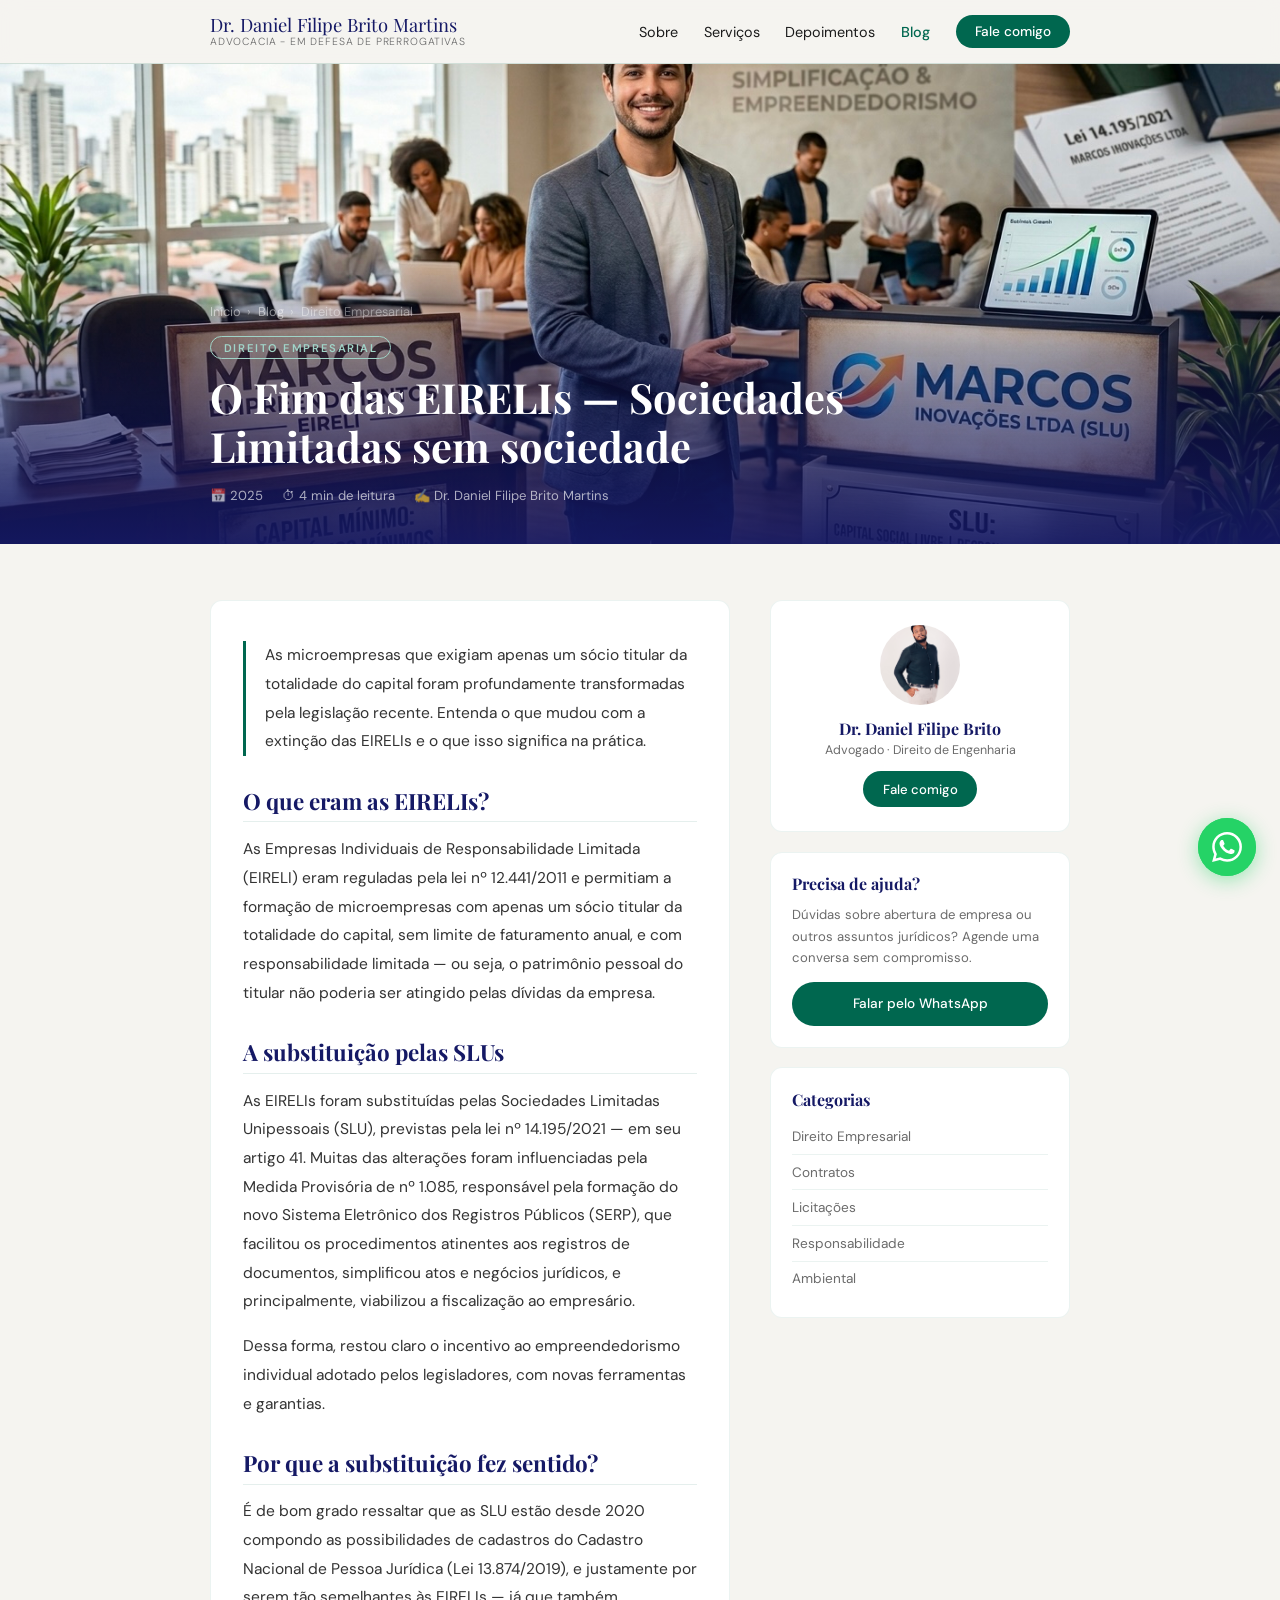
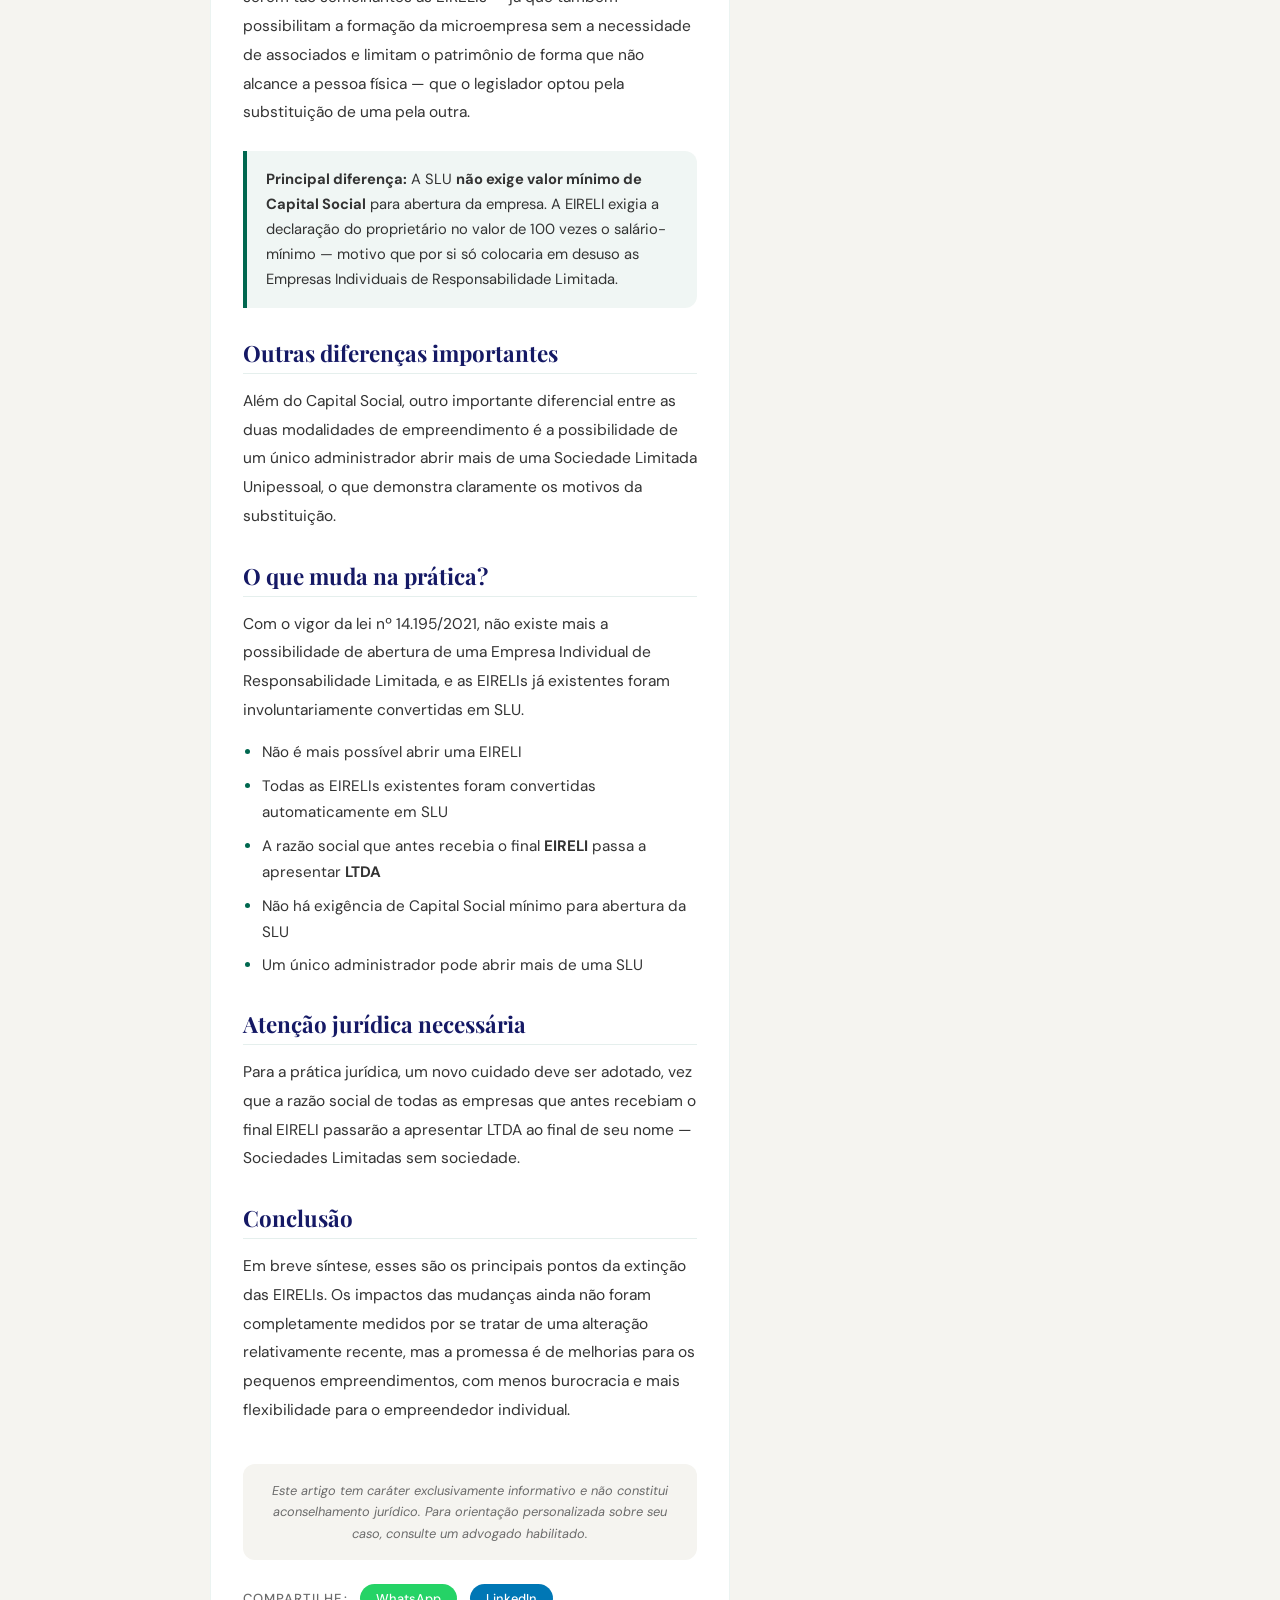
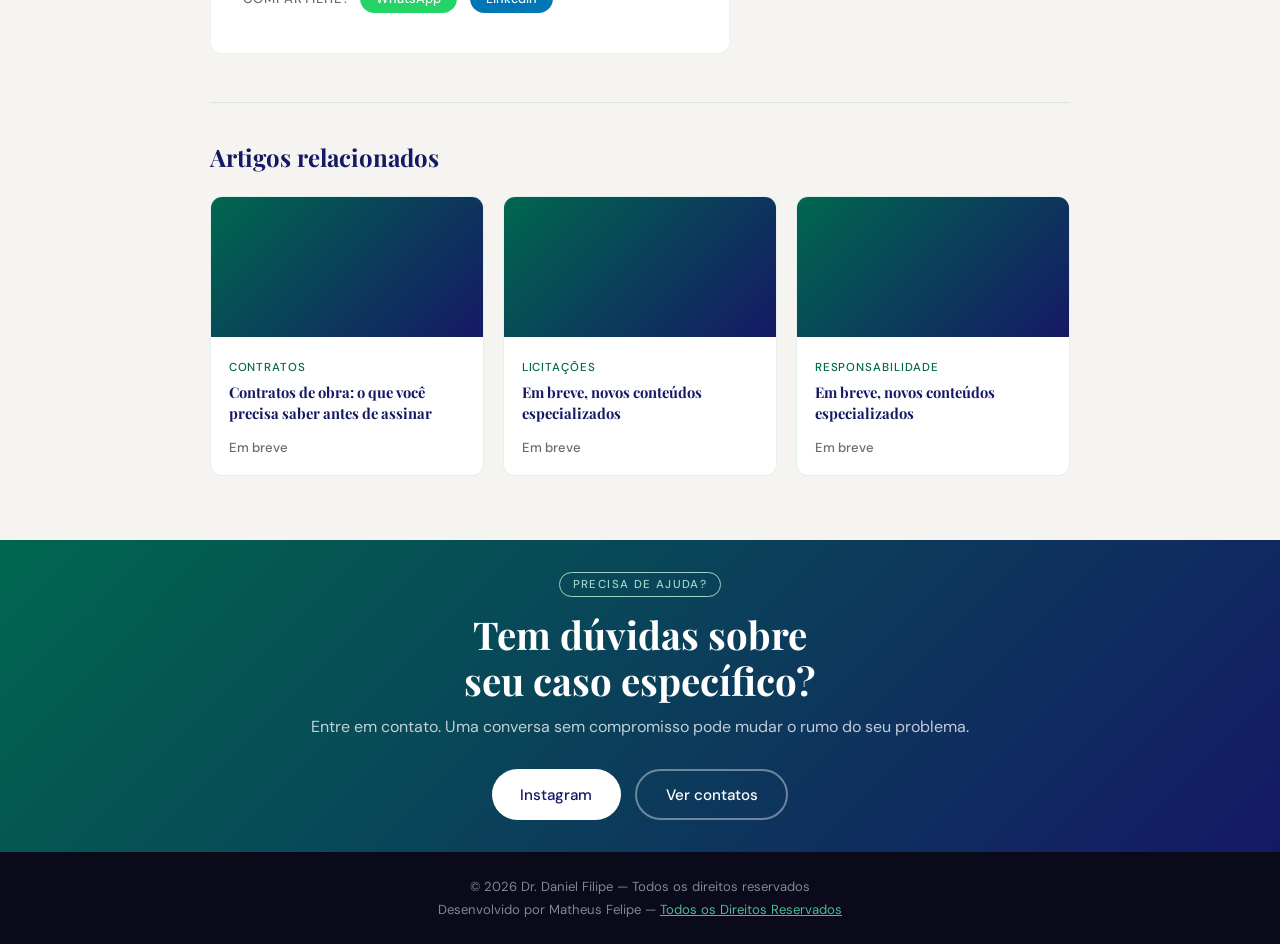
==== commit 7b940a37: "style (services): update descriptions and title colors" ====
--- a/artigo.html
+++ b/artigo.html
@@ -41,7 +41,7 @@
           <a href="./index.html">
             <div class="navbar-logo">
               Dr. Daniel Filipe Brito Martins
-              <span>Advocacia - Em Defesa de Prerrogativas/span>
+              <span>Advocacia - Em Defesa de Prerrogativas</span>
             </div></a
           >
           <ul class="navbar-links">
--- a/styles/style.css
+++ b/styles/style.css
@@ -160,6 +160,10 @@
   color: var(--texto);
   transition: color 0.2s;
 }
+
+.navbar-links a.btn-primary {
+  color: #fff;
+}
 .navbar-links a:hover {
   color: var(--verde);
 }
@@ -226,7 +230,7 @@
 .hero {
   background: linear-gradient(135deg, var(--verde) 0%, var(--marinho) 30%);
   color: #fff;
-  padding: 4.5rem 0 3.5rem;
+  padding: 2rem 0;
   position: relative;
   overflow: hidden;
 }
@@ -291,7 +295,7 @@
 }
 
 .sobre {
-  padding: 4rem 0;
+  padding: 2rem 0;
   background: #fff;
 }
 .sobre-grid {
@@ -303,6 +307,14 @@
 @media (min-width: 640px) {
   .sobre-grid {
     grid-template-columns: 1fr 1fr;
+  }
+}
+
+@media (min-width: 640px) {
+  .sobre-foto {
+    aspect-ratio: unset;
+    height: 100%;
+    min-height: 480px;
   }
 }
 .sobre-foto {
@@ -336,7 +348,7 @@
 }
 
 .servicos {
-  padding: 4rem 0;
+  padding: 2rem 0;
   background: var(--off);
 }
 .section-header {
@@ -399,7 +411,7 @@
 }
 
 .depoimentos {
-  padding: 4rem 0;
+  padding: 2rem 0;
   background: linear-gradient(135deg, var(--verde), var(--marinho) 50%);
   color: #fff;
 }
@@ -513,7 +525,7 @@
 }
 
 .blog {
-  padding: 4rem 0;
+  padding: 2rem 0;
   background: #fff;
 }
 .blog-grid {
@@ -577,7 +589,7 @@
 }
 
 .cta {
-  padding: 4rem 0;
+  padding: 2rem 0;
   background: linear-gradient(135deg, var(--verde) 0%, var(--marinho) 100%);
   color: #fff;
   text-align: center;
